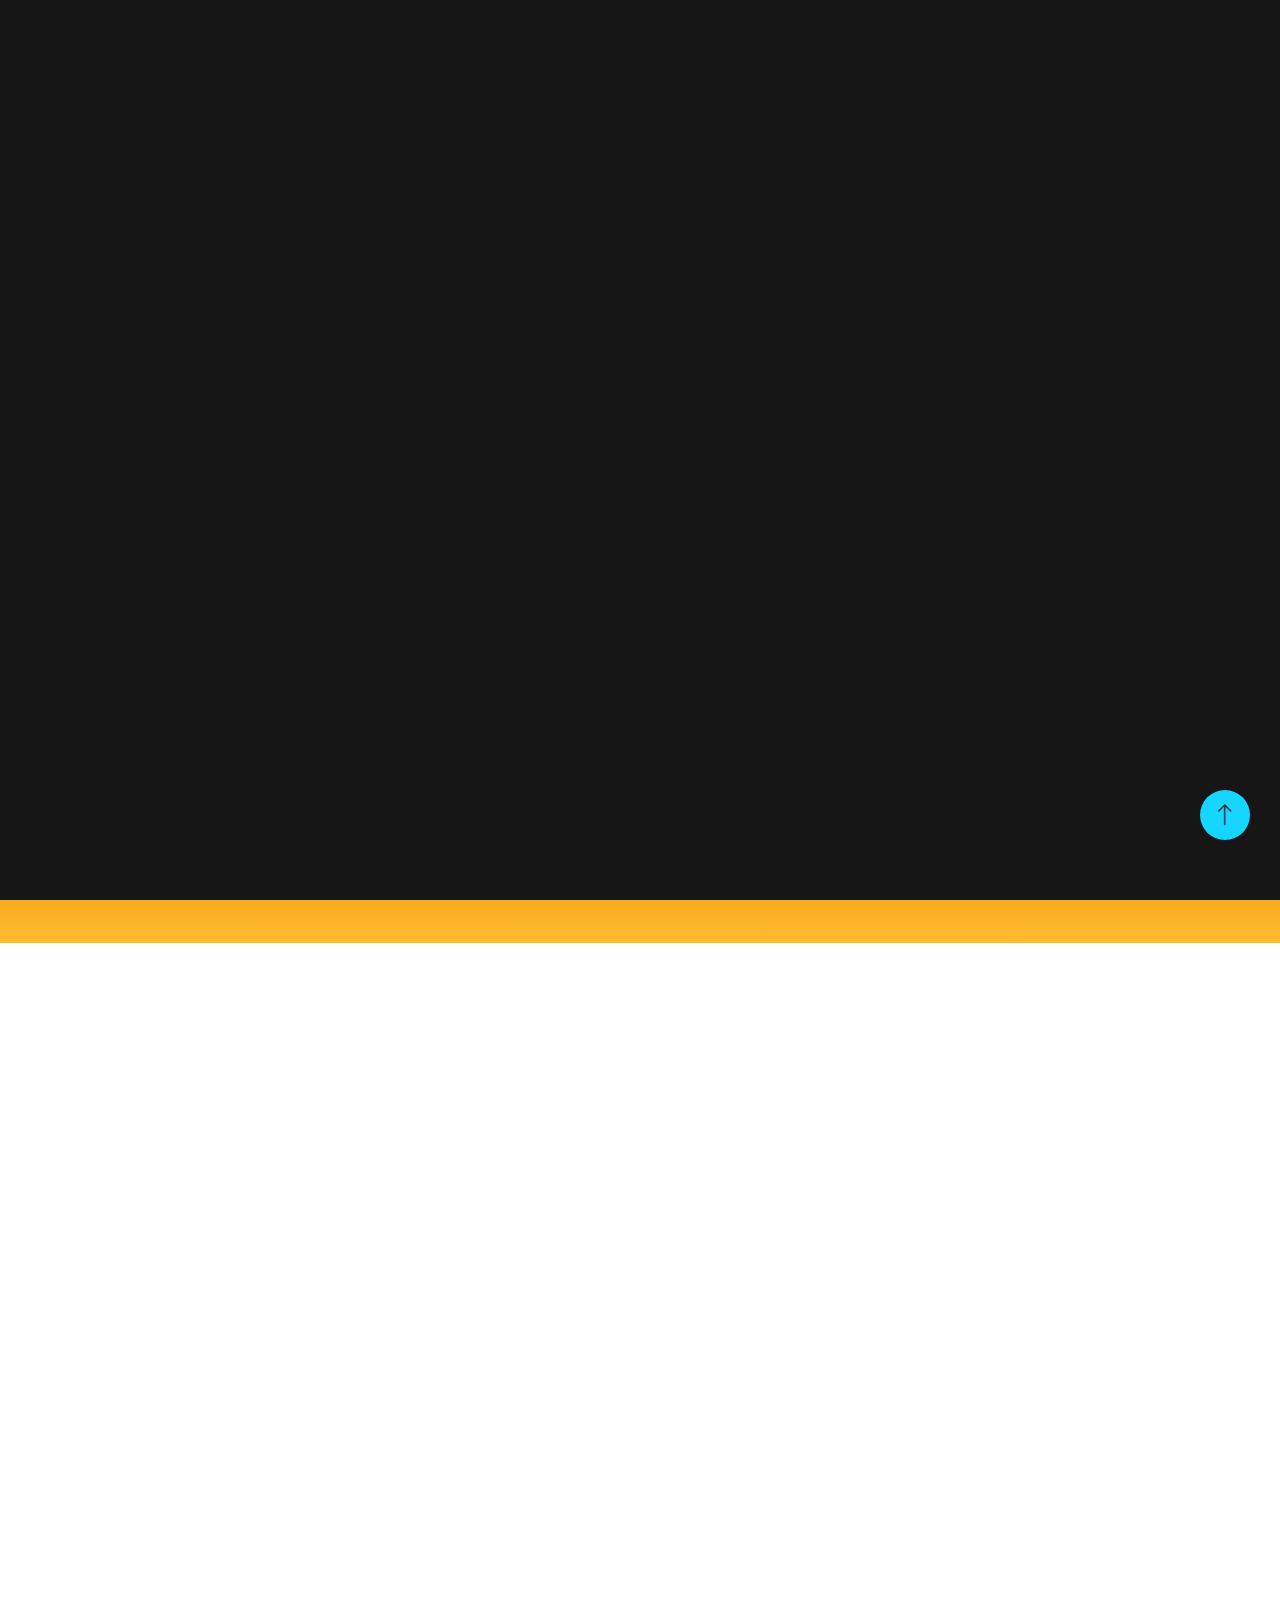
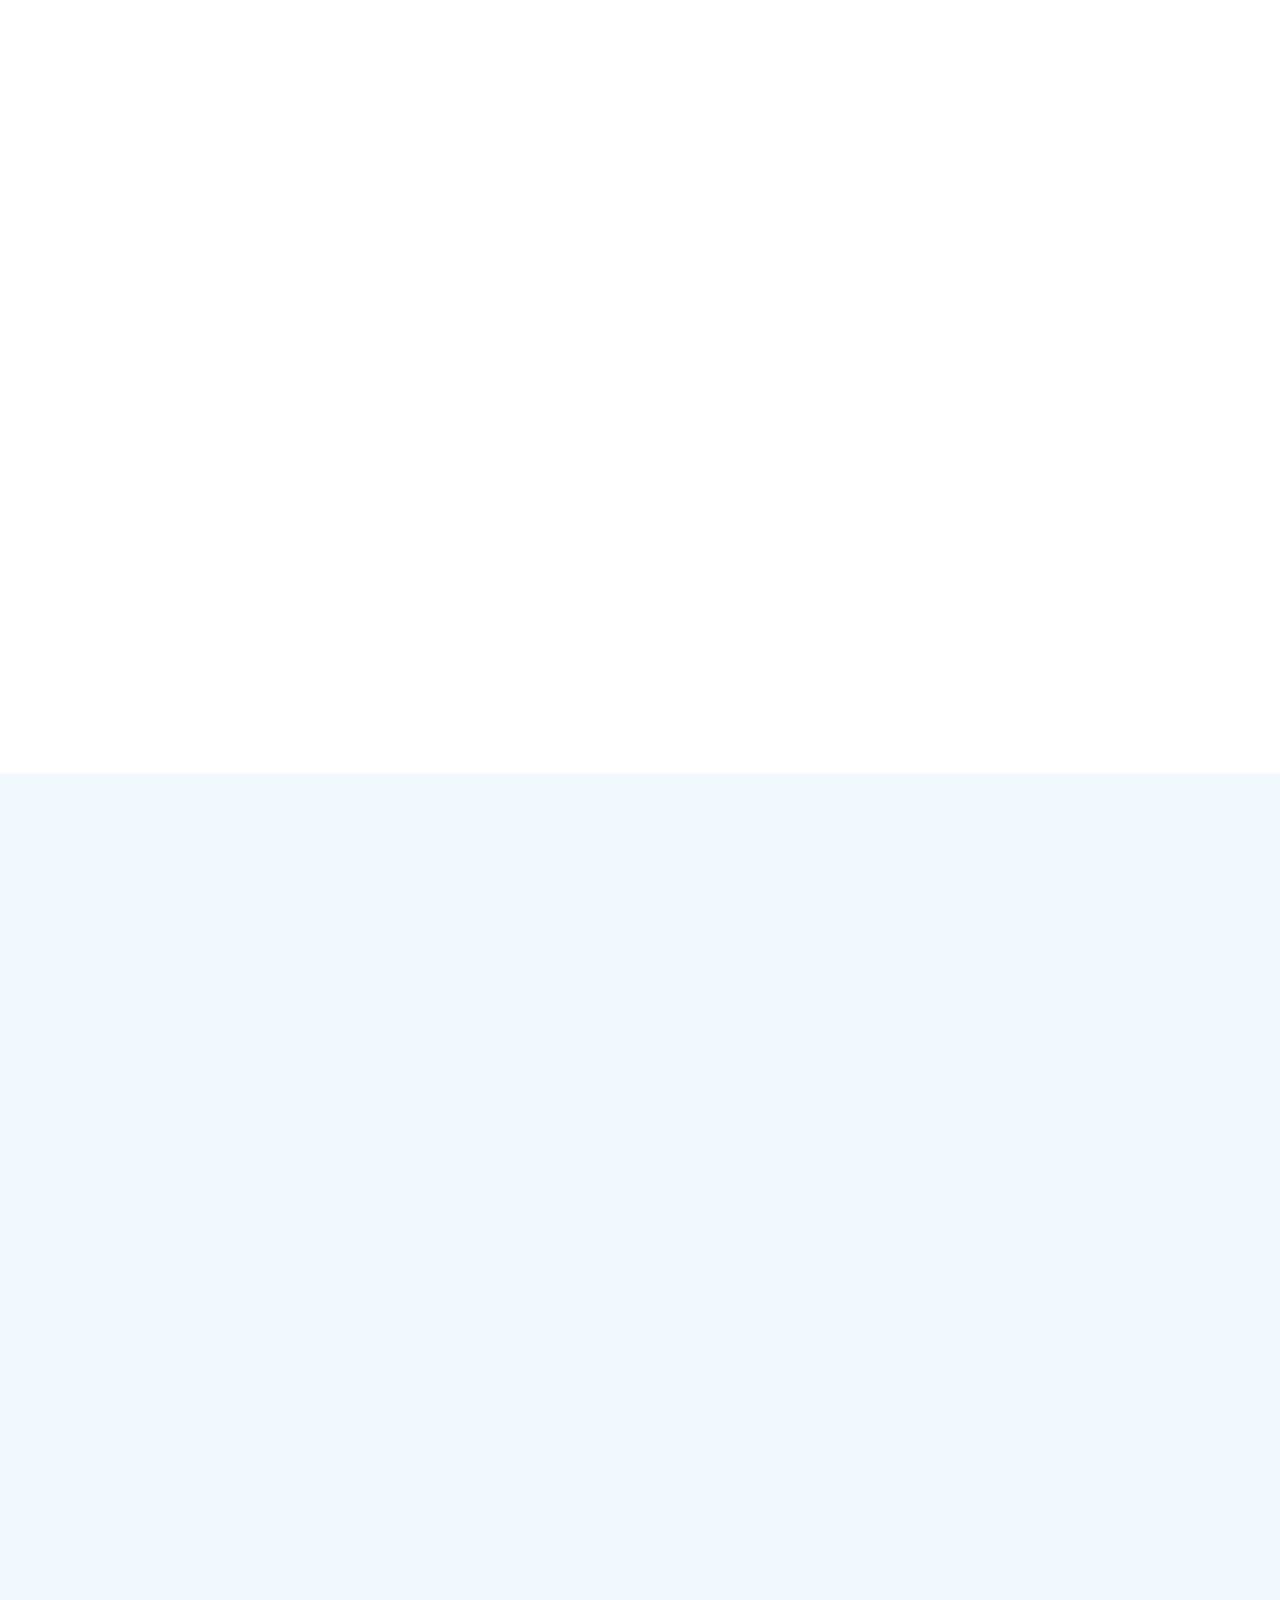
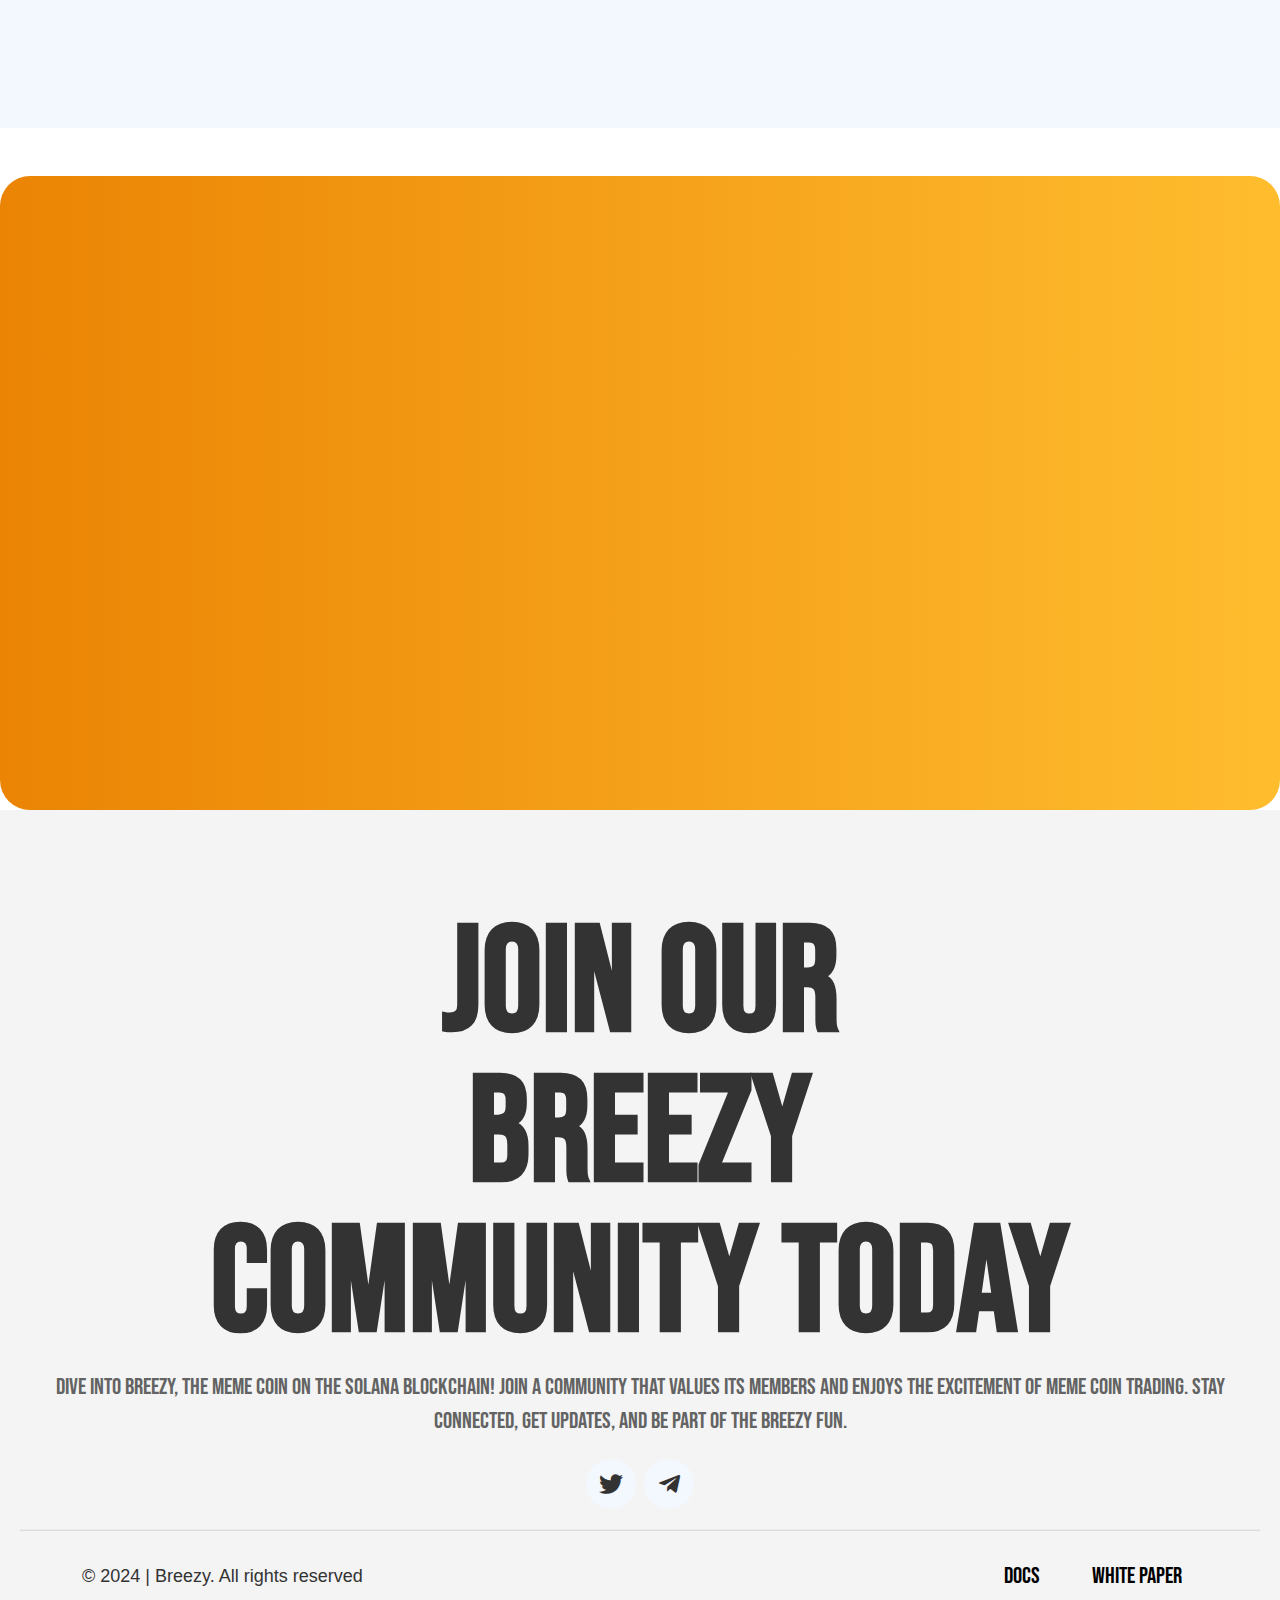
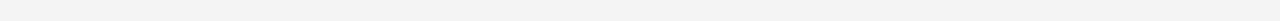
==== index.html @ 2e2096a0 "change meta tags" ====
<!DOCTYPE html>
<html lang="en">

<head>
    <meta charset="utf-8">
    <title>Breezy</title>
    <meta content="width=device-width, initial-scale=1.0" name="viewport">
    <meta content="" name="breezy meme token">
    <meta content="" name="Dive into the fun with Breezy, the meme coin on Solana, featuring
our sassy sloth mascot">

    <!-- Favicon -->
    <link rel="apple-touch-icon" sizes="180x180" href="fav/apple-touch-icon.png">
    <link rel="icon" type="image/png" sizes="32x32" href="fav/favicon-32x32.png">
    <link rel="icon" type="image/png" sizes="16x16" href="fav/favicon-16x16.png">
    <link rel="manifest" href="/site.webmanifest">
    <link rel="mask-icon" href="/safari-pinned-tab.svg" color="#5bbad5">
    <meta name="msapplication-TileColor" content="#da532c">
    <meta name="theme-color" content="#ffffff">

    <!-- Google Web Fonts -->
    <link rel="preconnect" href="https://fonts.googleapis.com">
    <link rel="preconnect" href="https://fonts.gstatic.com" crossorigin>
    <link href="https://fonts.googleapis.com/css2?family=Open+Sans:wght@400;500&family=Roboto:wght@500;700&display=swap"
        rel="stylesheet">

    <!-- Icon Font Stylesheet -->
    <link href="https://cdnjs.cloudflare.com/ajax/libs/font-awesome/5.10.0/css/all.min.css" rel="stylesheet">
    <link href="https://cdn.jsdelivr.net/npm/bootstrap-icons@1.4.1/font/bootstrap-icons.css" rel="stylesheet">
    <link href="https://fonts.googleapis.com/css2?family=Bebas+Neue&display=swap" rel="stylesheet">

    <!-- Libraries Stylesheet -->
    <link href="lib/animate/animate.min.css" rel="stylesheet">
    <link href="lib/owlcarousel/assets/owl.carousel.min.css" rel="stylesheet">

    <!-- Customized Bootstrap Stylesheet -->
    <link href="css/bootstrap.min.css" rel="stylesheet">

    <!-- Template Stylesheet -->
    <link href="css/style.css" rel="stylesheet">
    <link href="css/normalize.css" rel="stylesheet">
</head>

<body>

    <!-- Into animation -->
<div class="intro">
    <h1 class="logo-header">
        <span class="logo-line">Bree</span><span class="logo-line">zy</span>

</h1>
    


</div>


<script src="app.js"></script>

    <!-- Spinner Start -->
    <div id="spinner"
        class="show bg-white position-fixed translate-middle w-100 vh-100 top-50 start-50 d-flex align-items-center justify-content-center">
        <div class="spinner-grow text-primary" role="status"></div>
    </div>
    <!-- Spinner End -->


<!-- Navbar Start -->
<nav class="navbar navbar-expand-lg navbar-light p-0 px-4 px-lg-5">
    <a href="/" class="navbar-brand d-flex align-items-center">
        <img class="img-fluid" src="img/Breezymainlogo.png" alt="" style="width: 150px;">
    </a>
    <button type="button" class="navbar-toggler" data-bs-toggle="collapse" data-bs-target="#navbarCollapse">
        <span class="navbar-toggler-icon"></span>
    </button>
    <div class="collapse navbar-collapse" id="navbarCollapse">
        <div class="navbar-nav ms-auto py-4 py-lg-0">
            <a href="#breezy-story" class="nav-item nav-link">STORY</a>
            <a href="#breezy-roadmap" class="nav-item nav-link">ROADMAP</a>
            <a href="#breezy-tokenomics" class="nav-item nav-link">TOKENOMICS</a>
            <a href="#breezy-docs" class="nav-item nav-link">DOCS</a>
        </div>
    </div>
</nav>
<!-- Navbar End -->




    <!-- Header Start -->
    <div class="container-fluid hero-header bg-light py-5 mb-5">
        <div class="container py-5">
            <div class="row g-5 align-items-center">
                <div class="col-lg-6">
                    <h1 class="display-4 mb-3 animated slideInDown">Meet Breezy – The Coolest Meme Coin Around!</h1>
                    <p class="animated slideInDown">Dive into the fun with Breezy, the meme coin on Solana, featuring <br>our sassy sloth mascot</p>
                </div>
                <div class="col-lg-6 animated fadeIn">
                    <img class="img-fluid animated pulse infinite" style="animation-duration: 3s;" src="img/Breezycoin.png"
                        alt="">
                </div>
            </div>
        </div>
    </div>
    <!-- Header End -->

<!-- Loop Animation Start -->
<div class="loop-section py-3 my-3">
    <div class="loop-animation">
        <div class="loop-text-group">
            <div class="loop-text">BREEZY</div>
            <div class="loop-text">BREEZY</div>
            <div class="loop-text">BREEZY</div>
            <div class="loop-text">BREEZY</div>
            <div class="loop-text">BREEZY</div>
            <div class="loop-text">BREEZY</div>
            <div class="loop-text">BREEZY</div>
            <div class="loop-text">BREEZY</div>
            <div class="loop-text">BREEZY</div>
            <div class="loop-text">BREEZY</div>
        </div>
        <div class="loop-text-group">
            <div class="loop-text">BREEZY</div>
            <div class="loop-text">BREEZY</div>
            <div class="loop-text">BREEZY</div>
            <div class="loop-text">BREEZY</div>
            <div class="loop-text">BREEZY</div>
            <div class="loop-text">BREEZY</div>
            <div class="loop-text">BREEZY</div>
            <div class="loop-text">BREEZY</div>
            <div class="loop-text">BREEZY</div>
            <div class="loop-text">BREEZY</div>
        </div>
        <div class="loop-text-group">
            <div class="loop-text">BREEZY</div>
            <div class="loop-text">BREEZY</div>
            <div class="loop-text">BREEZY</div>
            <div class="loop-text">BREEZY</div>
            <div class="loop-text">BREEZY</div>
            <div class="loop-text">BREEZY</div>
            <div class="loop-text">BREEZY</div>
            <div class="loop-text">BREEZY</div>
            <div class="loop-text">BREEZY</div>
            <div class="loop-text">BREEZY</div>
        </div>
        <div class="loop-text-group">
            <div class="loop-text">BREEZY</div>
            <div class="loop-text">BREEZY</div>
            <div class="loop-text">BREEZY</div>
            <div class="loop-text">BREEZY</div>
            <div class="loop-text">BREEZY</div>
            <div class="loop-text">BREEZY</div>
            <div class="loop-text">BREEZY</div>
            <div class="loop-text">BREEZY</div>
            <div class="loop-text">BREEZY</div>
            <div class="loop-text">BREEZY</div>
        </div>
        <div class="loop-text-group">
            <div class="loop-text">BREEZY</div>
            <div class="loop-text">BREEZY</div>
            <div class="loop-text">BREEZY</div>
            <div class="loop-text">BREEZY</div>
            <div class="loop-text">BREEZY</div>
            <div class="loop-text">BREEZY</div>
            <div class="loop-text">BREEZY</div>
            <div class="loop-text">BREEZY</div>
            <div class="loop-text">BREEZY</div>
            <div class="loop-text">BREEZY</div>
        </div>
        <div class="loop-text-group">
            <div class="loop-text">BREEZY</div>
            <div class="loop-text">BREEZY</div>
            <div class="loop-text">BREEZY</div>
            <div class="loop-text">BREEZY</div>
            <div class="loop-text">BREEZY</div>
            <div class="loop-text">BREEZY</div>
            <div class="loop-text">BREEZY</div>
            <div class="loop-text">BREEZY</div>
            <div class="loop-text">BREEZY</div>
            <div class="loop-text">BREEZY</div>
        </div>
    </div>
</div>
<!-- Loop Animation End -->

<!-- Add the following CSS to style the animation -->
<style>
    @import url('https://fonts.googleapis.com/css2?family=Bebas+Neue&display=swap'); /* Import Bebas Neue font */

    .loop-section {
        width: 100%; /* Full viewport width */
        overflow: hidden;
        background: linear-gradient(180deg, #eb8404, #ffbd2e); /* Gradient background from top to bottom */
        padding: 0.5rem 0; /* Reduced padding for top and bottom spacing */
    }

    .loop-animation {
        display: flex;
        width: 300%; /* Width increased to fit all text groups */
        white-space: nowrap;
        animation: slide 30s linear infinite; /* Adjusted speed for smoother appearance */
    }

    .loop-text-group {
        display: flex;
        flex-shrink: 0; /* Prevent shrinking */
    }

    .loop-text {
        font-size: 4rem; /* Adjust font size */
        color: #333; /* Updated text color */
        margin: 0 1rem; /* Added margin for spacing between text elements */
        display: inline-block;
        font-family: 'Bebas Neue', sans-serif; /* Apply Bebas Neue font */
    }

    @keyframes slide {
        0% {
            transform: translateX(0);
        }
        100% {
            transform: translateX(-100%); /* Move to the end of the last text group */
        }
    }
</style>





<!-- Breezy Story -->
<div class="container-xxl py-5" id="breezy-story">
    <div class="container">
        <div class="row g-5 align-items-center">
            <div class="col-lg-12 text-center wow fadeInUp" data-wow-delay="0.1s">
                <h1 class="display-6">Breezy Story</h1>
                <p style="text-align: left; margin: 0 0 1.5rem 0;">
                    Welcome to Breezy! I’m a crypto trader who has spent years in the meme coin market. I’ve seen many founders scam their communities, which leads to distrust. The owner needs to be loyal to their community because it’s the community that drives the coin.
                </p>
                <p style="text-align: left; margin: 0 0 1.5rem 0;">
                    Breezy was born from this idea. I wanted to create a meme coin on the Solana blockchain that values and listens to its supporters. The sassy sloth mascot reflects a fun and relaxed approach.
                </p>
                <p style="text-align: left; margin: 0 0 1.5rem 0;">
                    Many meme coins face trust issues due to past scams, but I believe in their potential. They can bring people together and create real value. At Breezy, it's all about the community. The goal is to build a project where everyone feels valued and heard.
                </p>
                <p style="text-align: left; margin: 0 0 1.5rem 0;">
                    Support me, be loyal, and I promise to do my best for you. This isn’t just my project – it’s all of ours.
                </p>
                <img class="img-fluid my-4" src="img/Breezyimage.png" alt="" style="width: 60%; height: auto;">
            </div>
        </div>
    </div>
</div>
<!-- Breezy Story -->

<!-- Breezy RoadMap -->
<div class="container-xxl bg-light py-5 my-5" id="breezy-roadmap">
    <div class="container py-5">
        <div class="text-center mx-auto wow fadeInUp" data-wow-delay="0.1s" style="max-width: 500px;">
            <h1 class="display-6" style="font-size: 80px;">Breezy's Roadmap to Success</h1>
            <p class="newone">Our step-by-step plan to build a strong <br>community and launch Breezy</p>
        </div>
        <div class="row g-4">
            <div class="col-lg-3 col-md-6 wow fadeInUp" data-wow-delay="0.1s">
                <div class="service-item bg-white p-5">
                    <img class="img-fluid mb-4" src="img/rocket (1).png" alt="">
                    <h2 class="mb-3">Website Launch</h2>
                </div>
            </div>
            <div class="col-lg-3 col-md-6 wow fadeInUp" data-wow-delay="0.3s">
                <div class="service-item bg-white p-5">
                    <img class="img-fluid mb-4" src="img/partners.png" alt="">
                    <h2 class="mb-3">Build Strong Community</h2>
                </div>
            </div>
            <div class="col-lg-3 col-md-6 wow fadeInUp" data-wow-delay="0.5s">
                <div class="service-item bg-white p-5">
                    <img class="img-fluid mb-4" src="img/fund (1).png" alt="">
                    <h2 class="mb-3">Token Presale</h2>
                </div>
            </div>
            <div class="col-lg-3 col-md-6 wow fadeInUp" data-wow-delay="0.7s">
                <div class="service-item bg-white p-5">
                    <img class="img-fluid mb-4" src="img/analysis.png" alt="">
                    <h2 class="mb-3">Launch on DEX</h2>
                </div>
            </div>
        </div>
    </div>
</div>
<!-- Breezy RoadMap -->

<!-- Ideas -->
<div class="container-xxl py-5 about-start" id="breezy-ideas">
    <div class="container">
        <div class="row g-5 align-items-center">
            <div class="col-lg-6 wow fadeInUp" data-wow-delay="0.1s">
                <div class="h-100">
                    <h1 class="display-6">WE WANT YOUR IDEAS</h1>
                    <p>Our success comes from our amazing community. Building Breezy together makes it special. If you have any suggestions or ideas, please fill out the form below. We'd love to hear from you!</p>
                    <a class="btn btn-primary" href="#">Fill Out Form</a>
                </div>
            </div>
            <div class="col-lg-6 wow fadeInUp" data-wow-delay="0.5s">
                <img class="img-fluid" src="img/Breez.png" alt="">
            </div>
        </div>
    </div>
</div>
<!-- Ideas -->







<!-- Footer Section -->
    <footer class="comtainer">
        <div class="footer-content">
            <h2 class="footer-heading">JOIN OUR <BR>BREEZY <BR>COMMUNITY TODAY</h2>
            <p class="footer-paragraph">
    <span class="line1">Dive into Breezy, the meme coin on the Solana blockchain!</span>
    <span class="line2">Join a community that values its members and enjoys the excitement of meme coin trading.</span>
    <span class="line3">Stay connected, get updates, and be part of the Breezy fun.</span>
</p>

                        <div class="h-100 d-lg-inline-flex align-items-center d-none">
            <a class="btn-icon btn-square rounded-circle bg-light text-primary me-2" href=""><i
                    class="fab fa-twitter"></i></a>
           <a class="btn-icon btn-square rounded-circle bg-light text-primary me-0" href="https://t.me/yourchannel" target="_blank">
    <i class="fab fa-telegram-plane"></i></a>
        </div>
            </div>
            <hr class="divider">
            <div class="container footer-bottom">
                <div class="footer-left">
                    <p>&copy; 2024 | Breezy. All rights reserved</p>
                </div>
                <div class="footer-right">
                    <nav>
                        <a href="docs.html" class="nav-link">Docs</a>
                        <a href="whitepaper.html" class="nav-link">White Paper</a>
                    </nav>
                </div>
            </div>
        </div>
    </footer>


    <!-- Back to Top -->
    <a href="#" class="btn-icon btn-lg btn-primary btn-lg-square rounded-circle back-to-top"><i
            class="bi bi-arrow-up"></i></a>


    <!-- JavaScript Libraries -->
    <script src="https://code.jquery.com/jquery-3.4.1.min.js"></script>
    <script src="https://cdn.jsdelivr.net/npm/bootstrap@5.0.0/dist/js/bootstrap.bundle.min.js"></script>
    <script src="lib/wow/wow.min.js"></script>
    <script src="lib/easing/easing.min.js"></script>
    <script src="lib/waypoints/waypoints.min.js"></script>
    <script src="lib/owlcarousel/owl.carousel.min.js"></script>
    <script src="lib/counterup/counterup.min.js"></script>

    <!-- Template Javascript -->
    <script src="js/main.js"></script>
</body>

</html>
---- css/style.css ----
/********** Template CSS **********/
/********** Template CSS **********/
:root {
    --primary: #16D5FF;
    --secondary: #999999;
    --light: #F2F8FE;
    --dark: #111111;
    --heading-color: #333333; /* New variable for heading color */
}

text-primary{

    color:#636363;
}


header {

    position: relative;
    left: 0;
    top: 0;
    width: 100%;
    height: 80px;
}

header h4{

    position: absolute;
    left: 10%;
    border: 1rem;
    font-size: 1.6rem;
}


/* Splash screen */

  .intro {

    position: fixed;
    z-index: 1;
    left: 0;
    top: 0;
    width: 100%;
    height: 100vh;
    background-color: #161616;
    transition: 1s;
  }


  .logo-header{

    position: absolute;
    top: 40%;
    left: 50%;
    transform: translate(-50%, -50%);
    color: #ffffff;
  }

  .logo-line {

    position: relative;
    display: inline-block;
    bottom: -20px;
    opacity: 0;
    font-size: 100px;
  }

  .logo-line.active{

    bottom: 0;
    opacity: 1;
    transition: ease-in-out 0.5s;
  }

  .logo-line.fade{

    bottom: 150px;
    opacity: 0;
    transition: ease-in-out 0.5s;
  }

/*** Paragraphs ***/
p {
    font-family: 'Bebas Neue', sans-serif;
    font-size: 23px; /* Adjust this size as needed */
    color: #636363; /* This is the correct color */
}

/*** Headings ***/
h1,
h2,
h3,
h4,
h5,
h6,
.h1,
.h2,
.h3,
.h4,
.h5,
.h6 {
    font-family: 'Bebas Neue', sans-serif;
    font-weight: 800 !important;
    color: var(--heading-color); /* Apply color to all headings */
}

/*** Hero Header, Breezy Story, Service Starts, and About Start Headings ***/
.hero-header h1,
.breezy-story h1,
.service-starts h1,
.about-start h1 {
    font-size: 85px !important;
}

/*** Navbar ***/

/*.navbar {

    width: 1400px;
    margin: 0 auto;


}*/

.navbar {
    width: 100%; /* Use full width */
    max-width: 1400px; /* Optional: Limit the maximum width */
    margin: 0 auto;
    padding: 0 15px; /* Add padding for better spacing */
}


/* Make the navbar transparent */
.navbar {
    background-color: transparent !important; /* Ensure transparency */
    box-shadow: none; /* Remove any shadow if present */
}

/* Ensure sticky positioning */
.navbar.sticky-top {
    position: sticky;
    top: 0;
    z-index: 1000; /* Optional: to ensure the navbar stays on top of other elements */
}



.navbar .navbar-nav .nav-link {
    font-family: 'Bebas Neue', sans-serif;
    font-size: 23px;
    margin-right: 30px;
   
    color: var(--heading-color); /* Update navbar text color */
    font-weight: 500;
    outline: none;
}

.navbar .navbar-nav .nav-link:hover,
.navbar .navbar-nav .nav-link.active {
    color: var(--primary);
}

/*** Other Styles (Unchanged) ***/
.back-to-top {
    position: fixed;
    display: none;
    right: 30px;
    bottom: 60px;
    z-index: 99;
}

#spinner {
    opacity: 0;
    visibility: hidden;
    transition: opacity .5s ease-out, visibility 0s linear .5s;
    z-index: 99999;
}

#spinner.show {
    transition: opacity .5s ease-out, visibility 0s linear 0s;
    visibility: visible;
    opacity: 1;
}

.btn {
    font-weight: 500;
    transition: .5s;
}

.btn.btn-primary {
    color: #FFFFFF;
}

.btn-square {
    width: 38px;
    height: 38px;
}

.btn-sm-square {
    width: 32px;
    height: 32px;
}

.btn-lg-square {
    width: 48px;
    height: 48px;
}

.btn-square,
.btn-sm-square,
.btn-lg-square {
    padding: 0;
    display: flex;
    align-items: center;
    justify-content: center;
    font-weight: normal;
}

.navbar.sticky-top {
    top: -100px;
    transition: .5s;
}

.navbar .navbar-brand {
    height: 75px;
}

.navbar .dropdown-toggle::after {
    border: none;
    content: "\f107";
    font-family: "Font Awesome 5 Free";
    font-weight: 900;
    vertical-align: middle;
    margin-left: 8px;
}

@media (max-width: 991.98px) {
    .navbar .navbar-nav .nav-link  {
        margin-right: 0;
        padding: 10px 0;
    }

    .navbar .navbar-nav {
        border-top: 1px solid #EEEEEE;
    }
}

@media (min-width: 992px) {
    .navbar .nav-item .dropdown-menu {
        display: block;
        border: none;
        margin-top: 0;
        top: 150%;
        opacity: 0;
        visibility: hidden;
        transition: .5s;
    }

    .navbar .nav-item:hover .dropdown-menu {
        top: 100%;
        visibility: visible;
        transition: .5s;
        opacity: 1;
    }
}

.navbar .btn:hover {
    color: #FFFFFF !important;
    background: var(--primary) !important;
}

.hero-header h1 {
    font-size: 85px !important;
}

.hero-header .breadcrumb-item+.breadcrumb-item::before {
    color: var(--secondary);
}


/*** Hero Header, Breezy Story, Service Starts, and About Start Headings ***/
  .display-6 {
        font-size: 85px; /* Set font size for h1 */
        font-family: 'Bebas Neue', sans-serif; /* Optional: apply a specific font family if needed */
    }

.service-starts h1 {
    font-size: 85px !important;
}


 .service-item h2 {
            text-align: center;
        }


.service-item {
    position: relative;
    overflow: hidden;
}

.service-item::after {
    position: absolute;
    content: "";
    width: 0;
    height: 0;
    top: -80px;
    right: -80px;
    border: 80px solid;
    transform: rotate(45deg);
    opacity: 1;
    transition: .5s;
}

.service-item.bg-white::after {
    border-color: transparent transparent var(--light) transparent;
}

.service-item.bg-light::after {
    border-color: transparent transparent #FFFFFF transparent;
}

.service-item:hover::after {
    opacity: 0;
}


/* About Section Styles */
.about-start {
    background: linear-gradient(90deg, #eb8404, #ffbd2e);
    border-radius: 30px;
}

.container-xxl{
    padding: 60px;
}

.about-start h1.display-6 {
    font-size: 50px;
    font-weight: bold;
}

.about-start p {
    font-size: 25px;
    color: #333;
}

.about-start .btn-primary {
    background: linear-gradient(90deg, #167fb9, #0db3d9);
    border: none;
    border-radius: 35px;
    font-family: 'Bebas Neue', sans-serif;
    font-size: 20px;
    padding: 12px 25px;
}

#breezy-ideas {
    overflow: hidden;
}



.roadmap-carousel {
    position: relative;
}

.roadmap-carousel::before {
    position: absolute;
    content: "";
    height: 0;
    width: 100%;
    top: 20px;
    left: 0;
    border-top: 2px dashed var(--secondary);
}

.roadmap-carousel .roadmap-item .roadmap-point {
    position: absolute;
    width: 30px;
    height: 30px;
    top: 6px;
    left: 50%;
    margin-left: -15px;
    background: #FFFFFF;
    border: 2px solid var(--primary);
    transform: rotate(45deg);
    display: flex;
    align-items: center;
    justify-content: center;
}

.roadmap-carousel .roadmap-item .roadmap-point span {
    display: block;
    width: 18px;
    height: 18px;
    background: var(--primary);
}

.roadmap-carousel .roadmap-item {
    position: relative;
    padding-top: 150px;
    text-align: center;
}

.roadmap-carousel .roadmap-item::before {
    position: absolute;
    content: "";
    width: 0;
    height: 115px;
    top: 0;
    left: 50%;
    transform: translateX(-50%);
    border-right: 2px dashed var(--secondary);
}

.roadmap-carousel .roadmap-item::after {
    position: absolute;
    content: "";
    width: 14px;
    height: 14px;
    top: 111px;
    left: 50%;
    margin-left: -7px;
    transform: rotate(45deg);
    background: var(--primary);
}

.roadmap-carousel .owl-nav {
    margin-top: 40px;
    display: flex;
    justify-content: center;
}

.roadmap-carousel .owl-nav .owl-prev,
.roadmap-carousel .owl-nav .owl-next {
    margin: 0 12px;
    width: 50px;
    height: 50px;
    display: flex;
    align-items: center;
    justify-content: center;
    border-radius: 50px;
    font-size: 22px;
    color: var(--light);
    background: var(--primary);
    transition: .5s;
}

.roadmap-carousel .owl-nav .owl-prev:hover,
.roadmap-carousel .owl-nav .owl-next:hover {
    color: var(--primary);
    background: var(--dark);
}

.accordion .accordion-item {
    border: none;
    margin-bottom: 15px;
}

.accordion .accordion-button {
    background: var(--light);
    border-radius: 2px;
}

.accordion .accordion-button:not(.collapsed) {
    color: #FFFFFF;
    background: var(--primary);
    box-shadow: none;
}

.accordion .accordion-button:not(.collapsed)::after {
    background-image: url("data:image/svg+xml,%3csvg xmlns='http://www.w3.org/2000/svg' viewBox='0 0 16 16' fill='%23fff'%3e%3cpath fill-rule='evenodd' d='M1.646 4.646a.5.5 0 0 1 .708 0L8 10.293l5.646-5.647a.5.5 0 0 1 .708.708l-6 6a.5.5 0 0 1-.708 0l-6-6a.5.5 0 0 1 0-.708z'/%3e%3c/svg%3e");
}

.accordion .accordion-body {
    padding: 15px 0 0 0;
}

/* Ensure the buttons are square and adjust size */
.btn-icon {
    width: 50px; /* Adjust width as needed */
    height: 50px; /* Adjust height as needed */
    display: flex;
    align-items: center;
    justify-content: center;
}

/* Style the icons */
.btn-icon i {
    font-size: 24px; /* Adjust the icon size as needed */
    color: #333; /* Ensure the color matches your design */
}

/* Specific button styling if needed */
.btn-square {
    border-radius: 50%;
    background-color: #f8f9fa; /* Light background color */
    border: none; /* Remove default border */
}

.bg-light {
    background-color: #f8f9fa; /* Light background color */
}

.text-primary {
    color: #333; /* Primary color */
}

/* Adjust spacing between buttons */
.me-2 {
    margin-right: 0.5rem; /* Right margin for spacing */
}

.me-0 {
    margin-right: 0; /* No right margin */
}



footer {
     width: 1400px;
    margin: 0 auto;
    background-color: #f4f4f4;
    padding: 20px;
}

.footer-content {

    margin-top: 80px;
    text-align: center;

}

.footer-heading {
    font-family: 'Bebas Neue', sans-serif;
    font-size: 150px;
    line-height: 150px; /* Ensure the text is vertically centered */
    margin: 0 0 10px 0;
}

/* Media queries for responsiveness */

/* For screens smaller than 1200px */
@media (max-width: 1199px) {
    .footer-heading {
        font-size: 120px;
        line-height: 120px;
    }
}

/* For screens smaller than 992px */
@media (max-width: 991px) {
    .footer-heading {
        font-size: 100px;
        line-height: 100px;
    }
}

/* For screens smaller than 768px */
@media (max-width: 767px) {
    .footer-heading {
        font-size: 80px;
        line-height: 80px;
    }
}

/* For screens smaller than 576px */
@media (max-width: 575px) {
    .footer-heading {
        font-size: 60px;
        line-height: 60px;
    }
}

/* For screens smaller than 400px */
@media (max-width: 400px) {
    .footer-heading {
        font-size: 40px;
        line-height: 40px;
    }
}


.footer-paragraph {
    font-family: 'Bebas Neue', sans-serif;
    font-size: 23px;
    margin: 0 0 20px 0;
}

/* Media queries for responsiveness */

/* For screens smaller than 1200px */
@media (max-width: 1199px) {
    .footer-heading {
        font-size: 120px;
        line-height: 120px;
    }
    .footer-paragraph {
        font-size: 20px;
    }
}

/* For screens smaller than 992px */
@media (max-width: 991px) {
    .footer-heading {
        font-size: 100px;
        line-height: 100px;
    }
    .footer-paragraph {
        font-size: 18px;
    }
}

/* For screens smaller than 768px */
@media (max-width: 767px) {
    .footer-heading {
        font-size: 80px;
        line-height: 80px;
    }
    .footer-paragraph {
        font-size: 16px;
    }
}

/* For screens smaller than 576px */
@media (max-width: 575px) {
    .footer-heading {
        font-size: 60px;
        line-height: 60px;
    }
    .footer-paragraph {
        font-size: 14px;
    }
}

/* For screens smaller than 400px */
@media (max-width: 400px) {
    .footer-heading {
        font-size: 40px;
        line-height: 40px;
    }
    .footer-paragraph {
        font-size: 12px;
    }
}


.social-icons {
    margin: 20px 0;
}

.social-icon {
    text-decoration: none;
    color: #333;
    margin: 0 10px;
    font-family: 'Bebas Neue', sans-serif;
    font-size: 23px;
}

.divider {
    border: 0;
    border-top: 1px solid #ccc;
    margin: 20px 0;
}

.footer-bottom {
    display: flex;
    justify-content: space-between;
    align-items: center;
    flex-wrap: wrap;
}

.footer-left p {
    margin: 0;
    font-family: 'Lato', sans-serif;
    font-size: 18px;
    font-weight: 400;
    color: #333;
}

.footer-right nav {
    display: flex;
    gap: 20px; /* Adjust spacing between links */

}

.nav-link {
    text-decoration: none;
    color: #007bff; /* Link color */
    font-family: 'Bebas Neue', sans-serif;
    font-size: 23px;
    transition: color 0.3s ease; /* Smooth color transition on hover */
}

.nav-link:hover {
    color: #0056b3; /* Darker color on hover */
}

@media only screen and (max-width: 600px) {
  footer {
     width: auto; 
    
}
}

@media only screen and (min-width: 768px) {
  footer {
     width: auto; 
    
}
}

.nav-link {
    color: black !important;
}
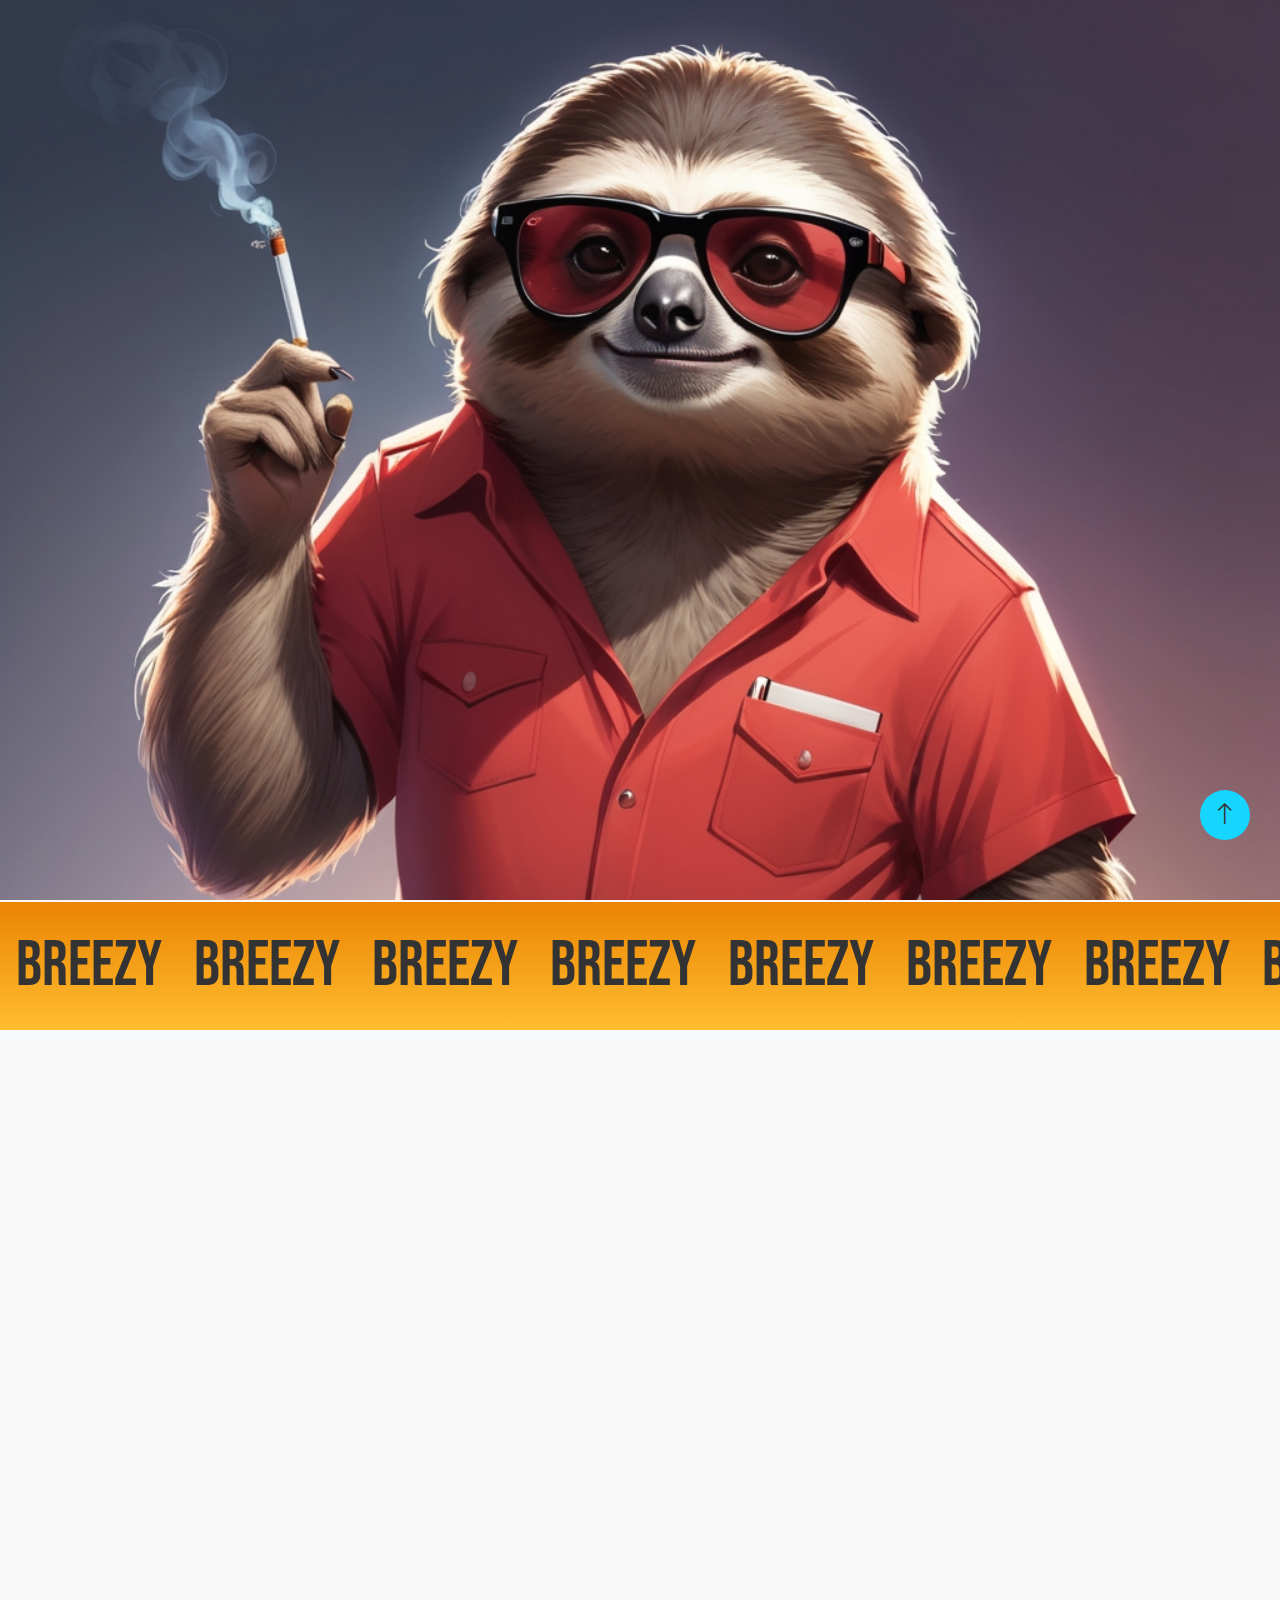
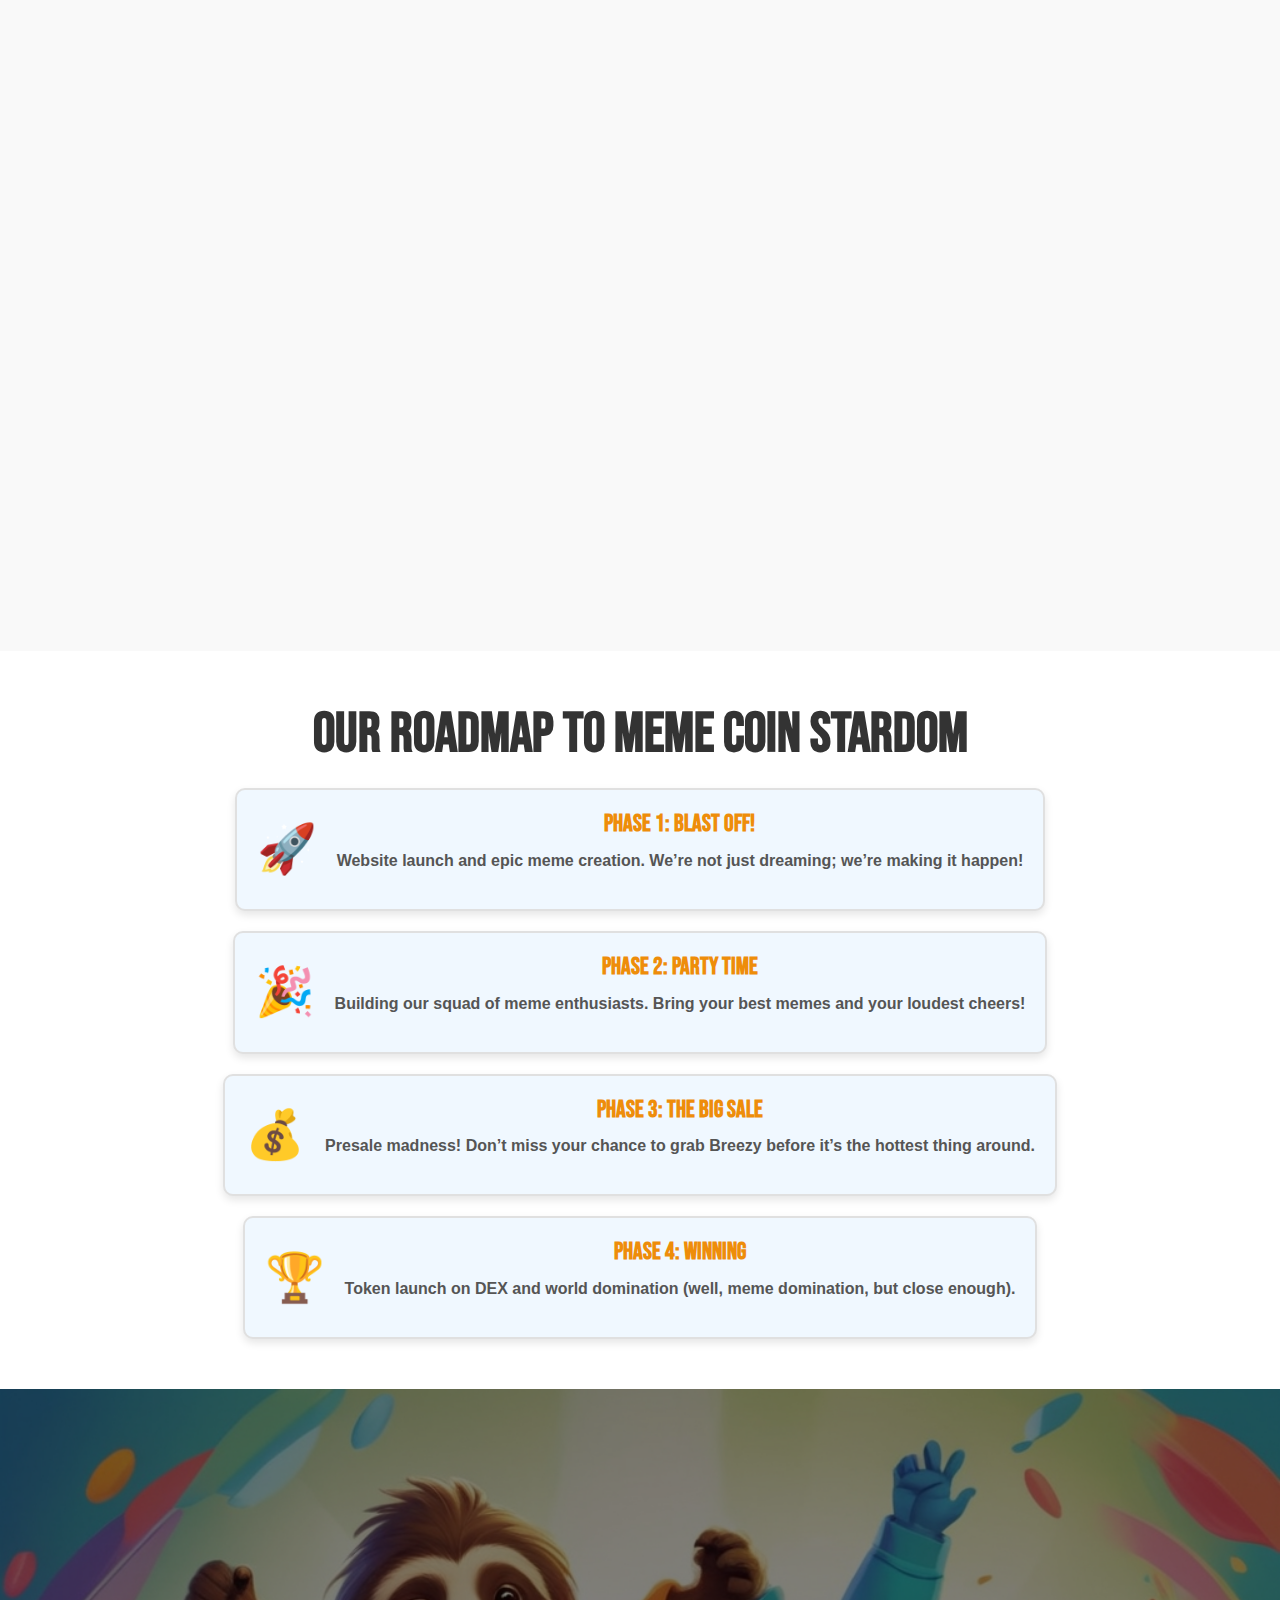
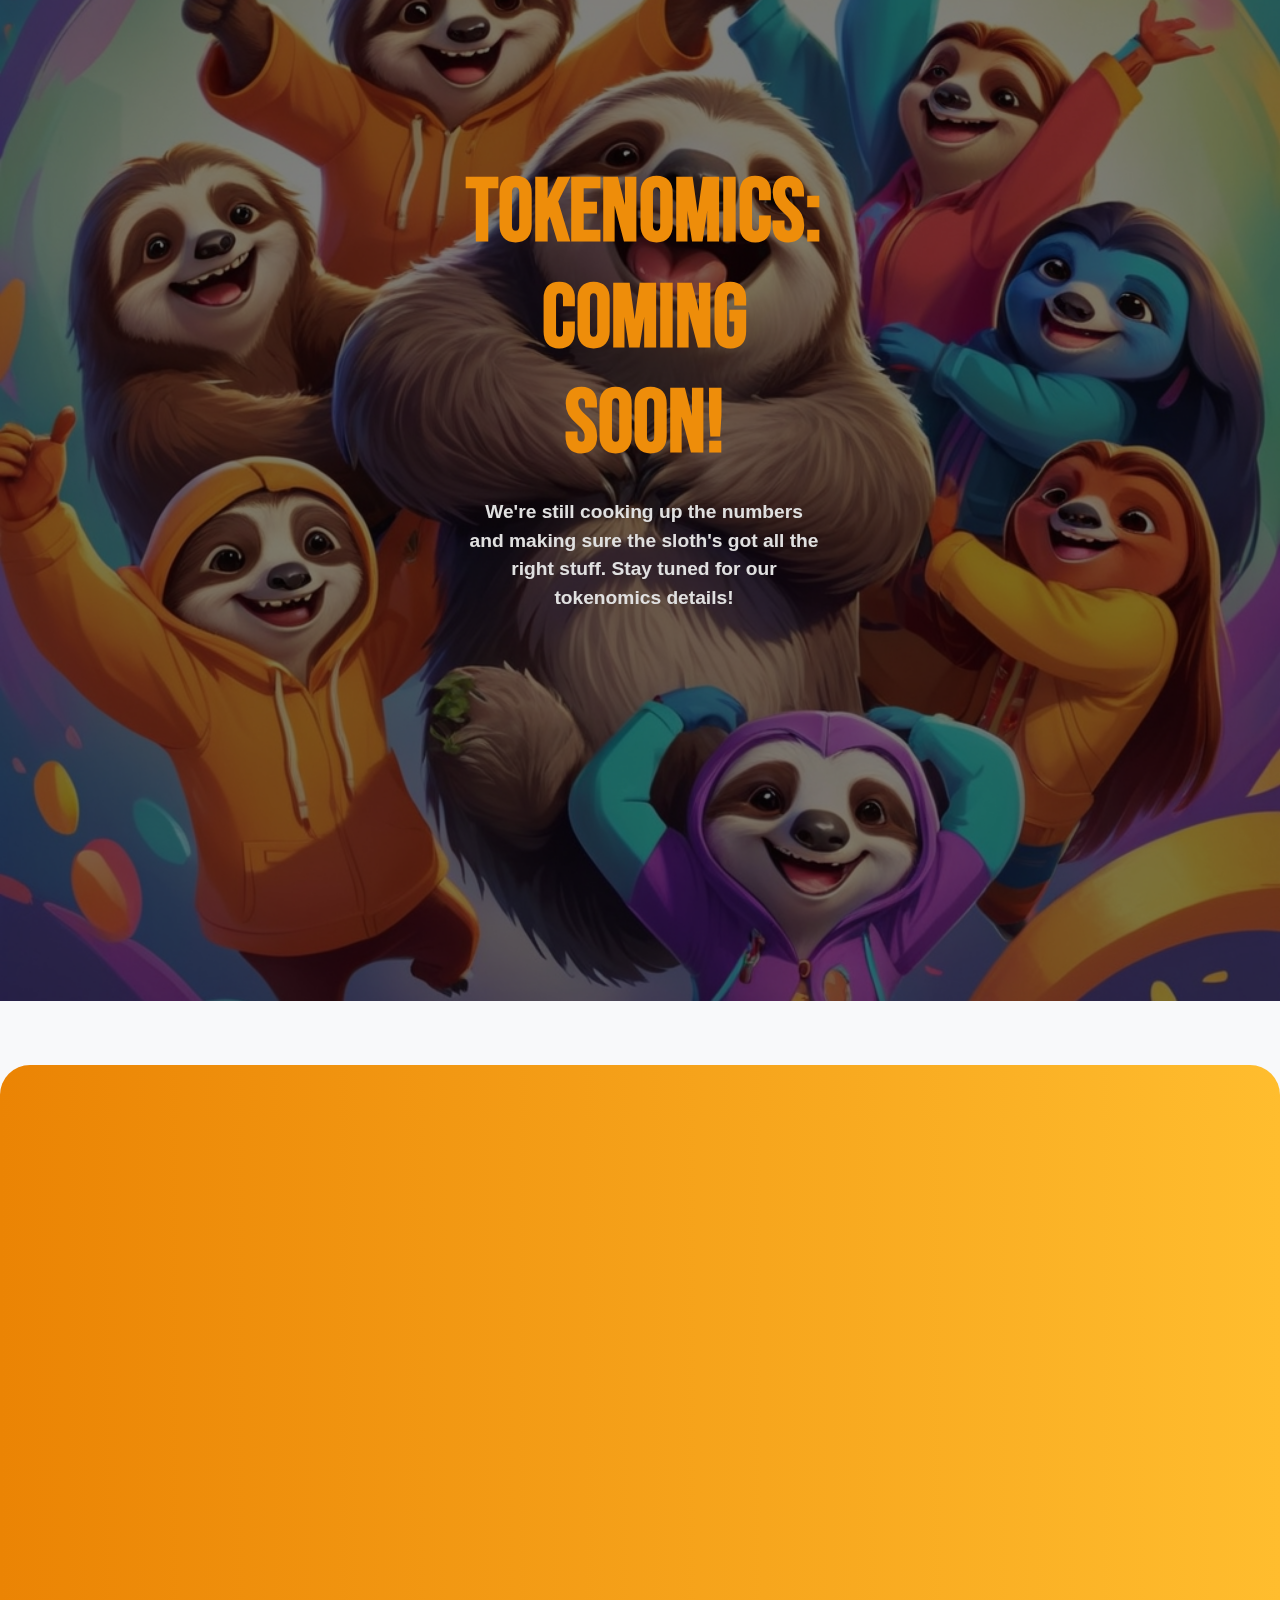
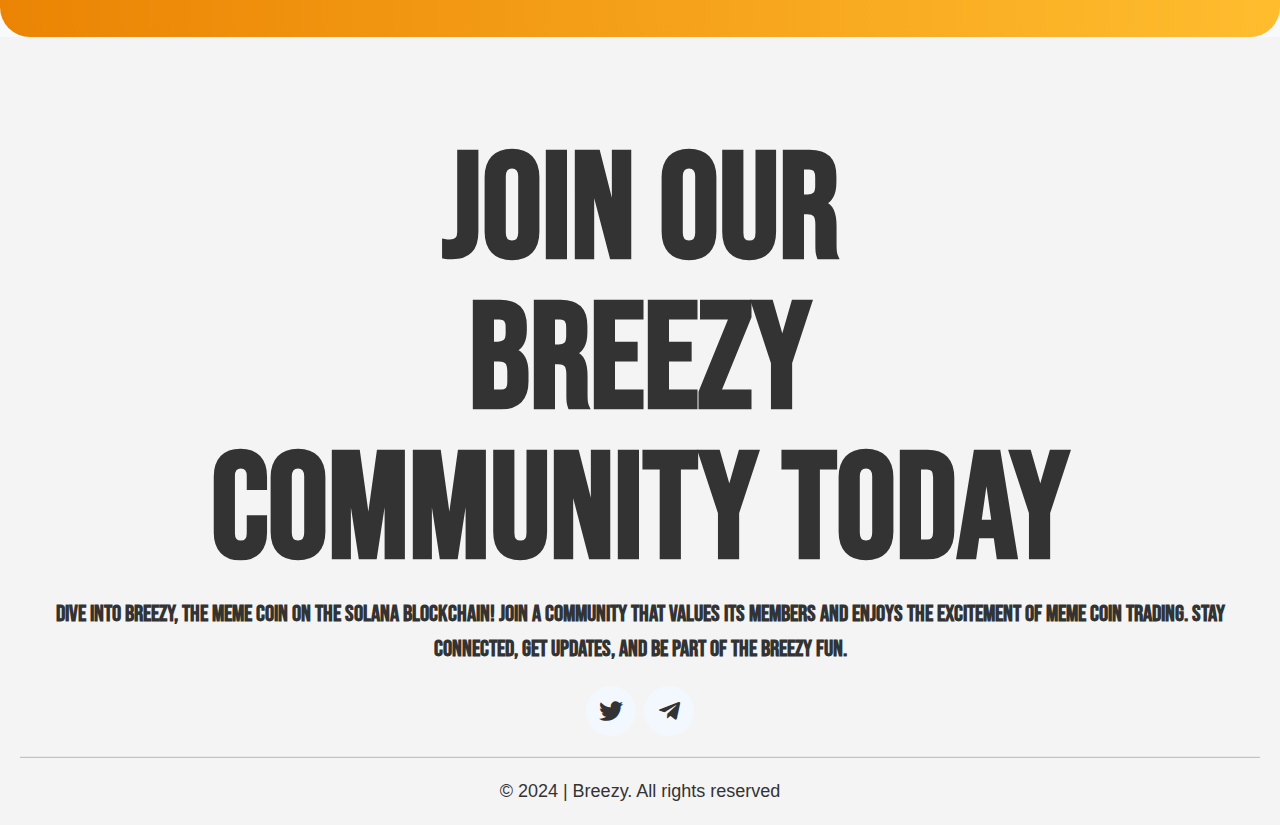
==== commit 43cc283d: "Final updates" ====
--- a/index.html
+++ b/index.html
@@ -5,7 +5,7 @@
     <meta charset="utf-8">
     <title>Breezy</title>
     <meta content="width=device-width, initial-scale=1.0" name="viewport">
-    <meta content="" name="breezy meme token">
+    <meta content="" name="breezy meme coin">
     <meta content="" name="Dive into the fun with Breezy, the meme coin on Solana, featuring
 our sassy sloth mascot">
 
@@ -39,6 +39,7 @@
     <!-- Template Stylesheet -->
     <link href="css/style.css" rel="stylesheet">
     <link href="css/normalize.css" rel="stylesheet">
+
 </head>
 
 <body>
@@ -50,7 +51,6 @@
 
 </h1>
     
-
 
 </div>
 
@@ -76,9 +76,8 @@
     <div class="collapse navbar-collapse" id="navbarCollapse">
         <div class="navbar-nav ms-auto py-4 py-lg-0">
             <a href="#breezy-story" class="nav-item nav-link">STORY</a>
-            <a href="#breezy-roadmap" class="nav-item nav-link">ROADMAP</a>
+            <a href="#roadmap" class="nav-item nav-link">ROADMAP</a>
             <a href="#breezy-tokenomics" class="nav-item nav-link">TOKENOMICS</a>
-            <a href="#breezy-docs" class="nav-item nav-link">DOCS</a>
         </div>
     </div>
 </nav>
@@ -226,11 +225,9 @@
 
 
 
-
-
 <!-- Breezy Story -->
-<div class="container-xxl py-5" id="breezy-story">
-    <div class="container">
+<div class="container-xxl py-5" id="breezy-story" >
+    <div class="container" >
         <div class="row g-5 align-items-center">
             <div class="col-lg-12 text-center wow fadeInUp" data-wow-delay="0.1s">
                 <h1 class="display-6">Breezy Story</h1>
@@ -253,42 +250,55 @@
 </div>
 <!-- Breezy Story -->
 
-<!-- Breezy RoadMap -->
-<div class="container-xxl bg-light py-5 my-5" id="breezy-roadmap">
-    <div class="container py-5">
-        <div class="text-center mx-auto wow fadeInUp" data-wow-delay="0.1s" style="max-width: 500px;">
-            <h1 class="display-6" style="font-size: 80px;">Breezy's Roadmap to Success</h1>
-            <p class="newone">Our step-by-step plan to build a strong <br>community and launch Breezy</p>
-        </div>
-        <div class="row g-4">
-            <div class="col-lg-3 col-md-6 wow fadeInUp" data-wow-delay="0.1s">
-                <div class="service-item bg-white p-5">
-                    <img class="img-fluid mb-4" src="img/rocket (1).png" alt="">
-                    <h2 class="mb-3">Website Launch</h2>
-                </div>
-            </div>
-            <div class="col-lg-3 col-md-6 wow fadeInUp" data-wow-delay="0.3s">
-                <div class="service-item bg-white p-5">
-                    <img class="img-fluid mb-4" src="img/partners.png" alt="">
-                    <h2 class="mb-3">Build Strong Community</h2>
-                </div>
-            </div>
-            <div class="col-lg-3 col-md-6 wow fadeInUp" data-wow-delay="0.5s">
-                <div class="service-item bg-white p-5">
-                    <img class="img-fluid mb-4" src="img/fund (1).png" alt="">
-                    <h2 class="mb-3">Token Presale</h2>
-                </div>
-            </div>
-            <div class="col-lg-3 col-md-6 wow fadeInUp" data-wow-delay="0.7s">
-                <div class="service-item bg-white p-5">
-                    <img class="img-fluid mb-4" src="img/analysis.png" alt="">
-                    <h2 class="mb-3">Launch on DEX</h2>
-                </div>
-            </div>
-        </div>
-    </div>
-</div>
-<!-- Breezy RoadMap -->
+
+   <section id="roadmap">
+        <div class="container">
+            <h2>Our Roadmap to Meme Coin Stardom</h2>
+            <div class="roadmap-timeline">
+                <div class="roadmap-item">
+                    <div class="roadmap-icon">🚀</div>
+                    <div class="roadmap-content">
+                        <h3>Phase 1: Blast Off!</h3>
+                        <p>Website launch and epic meme creation. We’re not just dreaming; we’re making it happen!</p>
+                    </div>
+                </div>
+                <div class="roadmap-item">
+                    <div class="roadmap-icon">🎉</div>
+                    <div class="roadmap-content">
+                        <h3>Phase 2: Party Time</h3>
+                        <p>Building our squad of meme enthusiasts. Bring your best memes and your loudest cheers!</p>
+                    </div>
+                </div>
+                <div class="roadmap-item">
+                    <div class="roadmap-icon">💰</div>
+                    <div class="roadmap-content">
+                        <h3>Phase 3: The Big Sale</h3>
+                        <p>Presale madness! Don’t miss your chance to grab Breezy before it’s the hottest thing around.</p>
+                    </div>
+                </div>
+                <div class="roadmap-item">
+                    <div class="roadmap-icon">🏆</div>
+                    <div class="roadmap-content">
+                        <h3>Phase 4: Winning</h3>
+                        <p>Token launch on DEX and world domination (well, meme domination, but close enough).</p>
+                    </div>
+                </div>
+            </div>
+        </div>
+    </section>
+
+    <!-- Tokonomics -->
+         <section id="breezy-tokenomics">
+        <div class="container-tok">
+            <div class="content">
+                <h2>Tokenomics: Coming Soon!</h2>
+                <p>We're still cooking up the numbers and making sure the sloth's got all the right stuff. Stay tuned for our tokenomics details!</p>
+            </div>
+        </div>
+    </section>
+    <!-- Tokonomics -->
+
+
 
 <!-- Ideas -->
 <div class="container-xxl py-5 about-start" id="breezy-ideas">
@@ -298,7 +308,7 @@
                 <div class="h-100">
                     <h1 class="display-6">WE WANT YOUR IDEAS</h1>
                     <p>Our success comes from our amazing community. Building Breezy together makes it special. If you have any suggestions or ideas, please fill out the form below. We'd love to hear from you!</p>
-                    <a class="btn btn-primary" href="#">Fill Out Form</a>
+                    <!-- <a class="btn btn-primary" href="#">Fill Out Form</a> -->
                 </div>
             </div>
             <div class="col-lg-6 wow fadeInUp" data-wow-delay="0.5s">
@@ -308,10 +318,6 @@
     </div>
 </div>
 <!-- Ideas -->
-
-
-
-
 
 
 
@@ -337,12 +343,12 @@
                 <div class="footer-left">
                     <p>&copy; 2024 | Breezy. All rights reserved</p>
                 </div>
-                <div class="footer-right">
+                <!-- <div class="footer-right">
                     <nav>
                         <a href="docs.html" class="nav-link">Docs</a>
                         <a href="whitepaper.html" class="nav-link">White Paper</a>
                     </nav>
-                </div>
+                </div> -->
             </div>
         </div>
     </footer>
--- a/css/style.css
+++ b/css/style.css
@@ -32,6 +32,8 @@
 }
 
 
+
+
 /* Splash screen */
 
   .intro {
@@ -42,7 +44,8 @@
     top: 0;
     width: 100%;
     height: 100vh;
-    background-color: #161616;
+    background: url("../img/breezypablo.jpg") no-repeat;
+    background-size: cover;
     transition: 1s;
   }
 
@@ -81,9 +84,10 @@
 
 /*** Paragraphs ***/
 p {
-    font-family: 'Bebas Neue', sans-serif;
-    font-size: 23px; /* Adjust this size as needed */
-    color: #636363; /* This is the correct color */
+    font-family: 'antic', sans-serif;
+    font-size: 20px; /* Adjust this size as needed */
+    color: #333333; /* This is the correct color */
+    font-weight: 800;
 }
 
 /*** Headings ***/
@@ -665,7 +669,7 @@
 
 .footer-bottom {
     display: flex;
-    justify-content: space-between;
+    justify-content: center;
     align-items: center;
     flex-wrap: wrap;
 }
@@ -714,3 +718,304 @@
     color: black !important;
 }
 
+
+
+/* Chatgpt css */
+body {
+    font-family: Arial, sans-serif;
+    background-color: #f8f9fa;
+    color: #333;
+}
+
+#roadmap {
+    background-color: #ffffff;
+    padding: 50px 0;
+    text-align: center;
+}
+
+.container {
+    width: 80%;
+    margin: 0 auto;
+}
+
+#roadmap h2 {
+    font-size: 3.5em;
+    margin-bottom: 20px;
+    color: #333;
+}
+
+.roadmap-timeline {
+    display: flex;
+    flex-direction: column;
+    align-items: center;
+    gap: 20px;
+}
+
+.roadmap-item {
+    display: flex;
+    align-items: center;
+    background: #f0f8ff;
+    border: 2px solid #e0e0e0;
+    border-radius: 10px;
+    padding: 20px;
+    box-shadow: 0 4px 8px rgba(0, 0, 0, 0.1);
+    transition: transform 0.3s ease;
+}
+
+.roadmap-item:hover {
+    transform: scale(1.05);
+}
+
+.roadmap-icon {
+    font-size: 3em;
+    margin-right: 20px;
+}
+
+.roadmap-content h3 {
+    font-size: 1.5em;
+    margin-bottom: 10px;
+    color: #ee8d0a;
+}
+
+.roadmap-content p {
+    font-size: 1em;
+    color: #555;
+}
+
+@keyframes slideIn {
+    from {
+        opacity: 0;
+        transform: translateY(20px);
+    }
+    to {
+        opacity: 1;
+        transform: translateY(0);
+    }
+}
+
+.roadmap-item {
+    animation: slideIn 1s ease-out;
+}
+
+
+#breezy-tokenomics {
+    position: relative;
+    background: url('../img/breezycom.jpg') no-repeat center top;
+    background-size: cover;
+    padding: 34px 0;
+    text-align: center;
+    color: #fff;
+    margin-bottom: 5%;
+}
+
+#breezy-tokenomics::before {
+    content: "";
+    position: absolute;
+    top: 0;
+    left: 0;
+    width: 100%;
+    height: 100%;
+    background: rgba(0, 0, 0, 0.5); /* Dark overlay with 50% opacity */
+    z-index: 1;
+}
+
+.container-tok {
+    position: relative;
+    z-index: 2; /* Make sure the content is above the overlay */
+    width: 80%;
+    margin: 0 auto;
+}
+
+.container {
+    width: 80%;
+    margin: 0 auto;
+}
+
+.content {
+    padding: 338px;
+    display: inline-block;
+    text-align: center;
+}
+
+
+.content h2 {
+    font-size: 5.5em;
+    margin-bottom: 20px;
+    color: #ee8d0a; /* Bright yellow to stand out */
+}
+
+.container-tok p {
+    font-size: 1.2em;
+    color: #e0e0e0;
+}
+
+@keyframes bounce {
+    0%, 20%, 50%, 80%, 100% {
+        transform: translateY(0);
+    }
+    40% {
+        transform: translateY(-30px);
+    }
+    60% {
+        transform: translateY(-15px);
+    }
+}
+
+.content {
+    animation: bounce 2s infinite;
+}
+
+/* Responsive styling */
+@media (max-width: 768px) {
+    h2 {
+        font-size: 1.5rem;
+    }
+
+    p {
+        font-size: 0.9rem;
+    }
+
+    .content {
+        padding: 15px;
+    }
+}
+
+@media (max-width: 480px) {
+    h2 {
+        font-size: 1.25rem;
+    }
+
+    p {
+        font-size: 0.8rem;
+    }
+
+    .content {
+        padding: 10px;
+    }
+}
+
+
+/* General Styling */
+#breezy-ideas {
+    padding: 50px 0;
+    background-color: #f9f9f9;
+}
+
+#breezy-ideas .h-100 {
+    height: 100%;
+}
+
+#breezy-ideas h1 {
+    font-size: 2.5rem;
+    margin-bottom: 20px;
+    font-family: 'Bebas Neue', sans-serif;
+}
+
+#breezy-ideas p {
+    font-size: 1rem;
+    color: #333;
+    line-height: 1.5;
+}
+
+#breezy-ideas .btn-primary {
+    background-color: #007bff;
+    border-color: #007bff;
+}
+
+#breezy-ideas .btn-primary:hover {
+    background-color: #0056b3;
+    border-color: #004085;
+}
+
+/* Responsive Styling */
+@media (max-width: 768px) {
+    #breezy-ideas h1 {
+        font-size: 2rem;
+    }
+
+    #breezy-ideas p {
+        font-size: 0.9rem;
+    }
+
+    #breezy-ideas .h-100 {
+        text-align: center;
+    }
+
+    #breezy-ideas img {
+        width: 100%;
+        max-width: 300px;
+        margin: 0 auto;
+    }
+}
+
+@media (max-width: 480px) {
+    #breezy-ideas h1 {
+        font-size: 1.75rem;
+    }
+
+    #breezy-ideas p {
+        font-size: 0.8rem;
+    }
+
+    #breezy-ideas img {
+        width: 100%;
+        max-width: 250px;
+        margin: 0 auto;
+    }
+}
+
+
+
+/* General Styling */
+#breezy-story {
+    padding: 50px 0;
+    background-color: #f9f9f9;
+}
+
+#breezy-story h1 {
+    font-size: 2.5rem;
+    margin-bottom: 20px;
+    font-family: 'Bebas Neue', sans-serif;
+}
+
+.story-text {
+    text-align: left;
+    margin: 0 0 1.5rem 0;
+    font-size: 1rem;
+    color: #333;
+    line-height: 1.5;
+}
+
+.breezy-image {
+    width: 60%;
+    height: auto;
+}
+
+/* Responsive Styling */
+@media (max-width: 768px) {
+    #breezy-story h1 {
+        font-size: 2rem;
+    }
+
+    .story-text {
+        font-size: 0.9rem;
+    }
+
+    .breezy-image {
+        width: 80%;
+    }
+}
+
+@media (max-width: 480px) {
+    #breezy-story h1 {
+        font-size: 1.75rem;
+    }
+
+    .story-text {
+        font-size: 0.8rem;
+    }
+
+    .breezy-image {
+        width: 100%;
+    }
+}
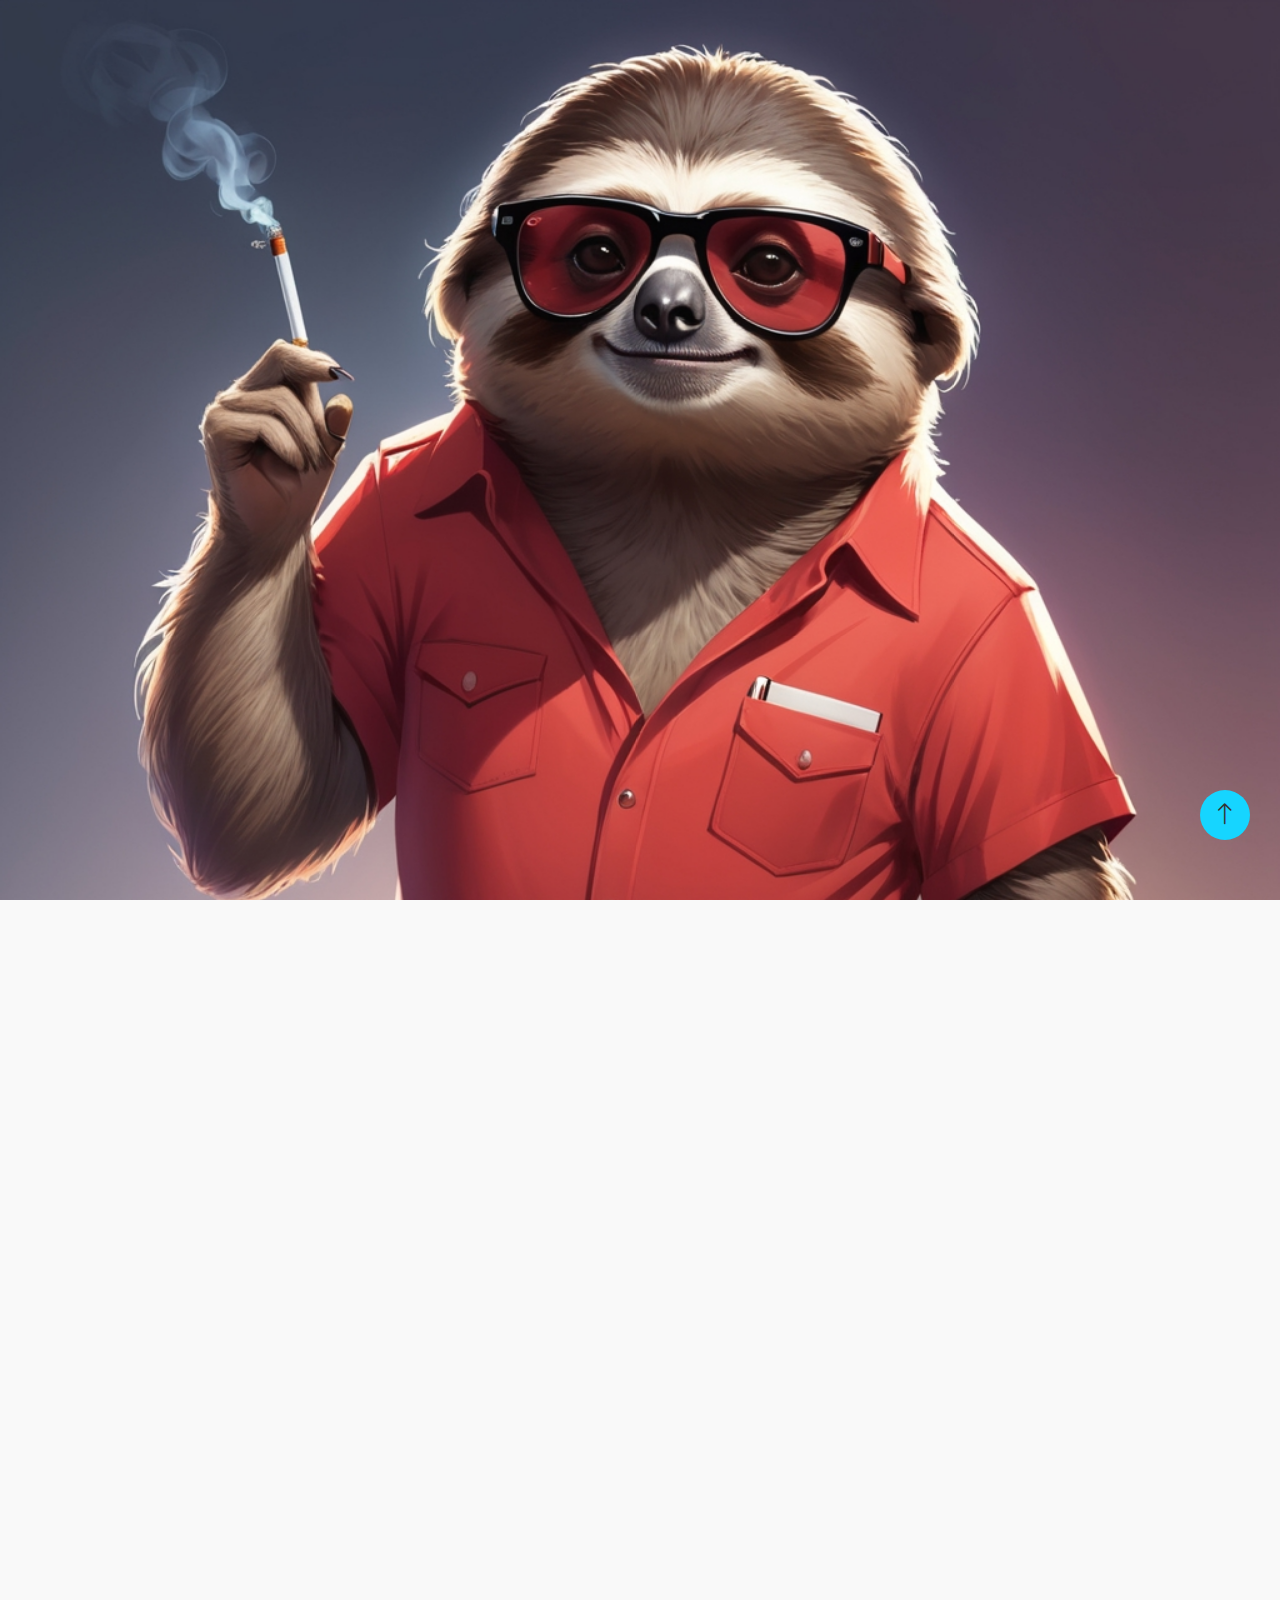
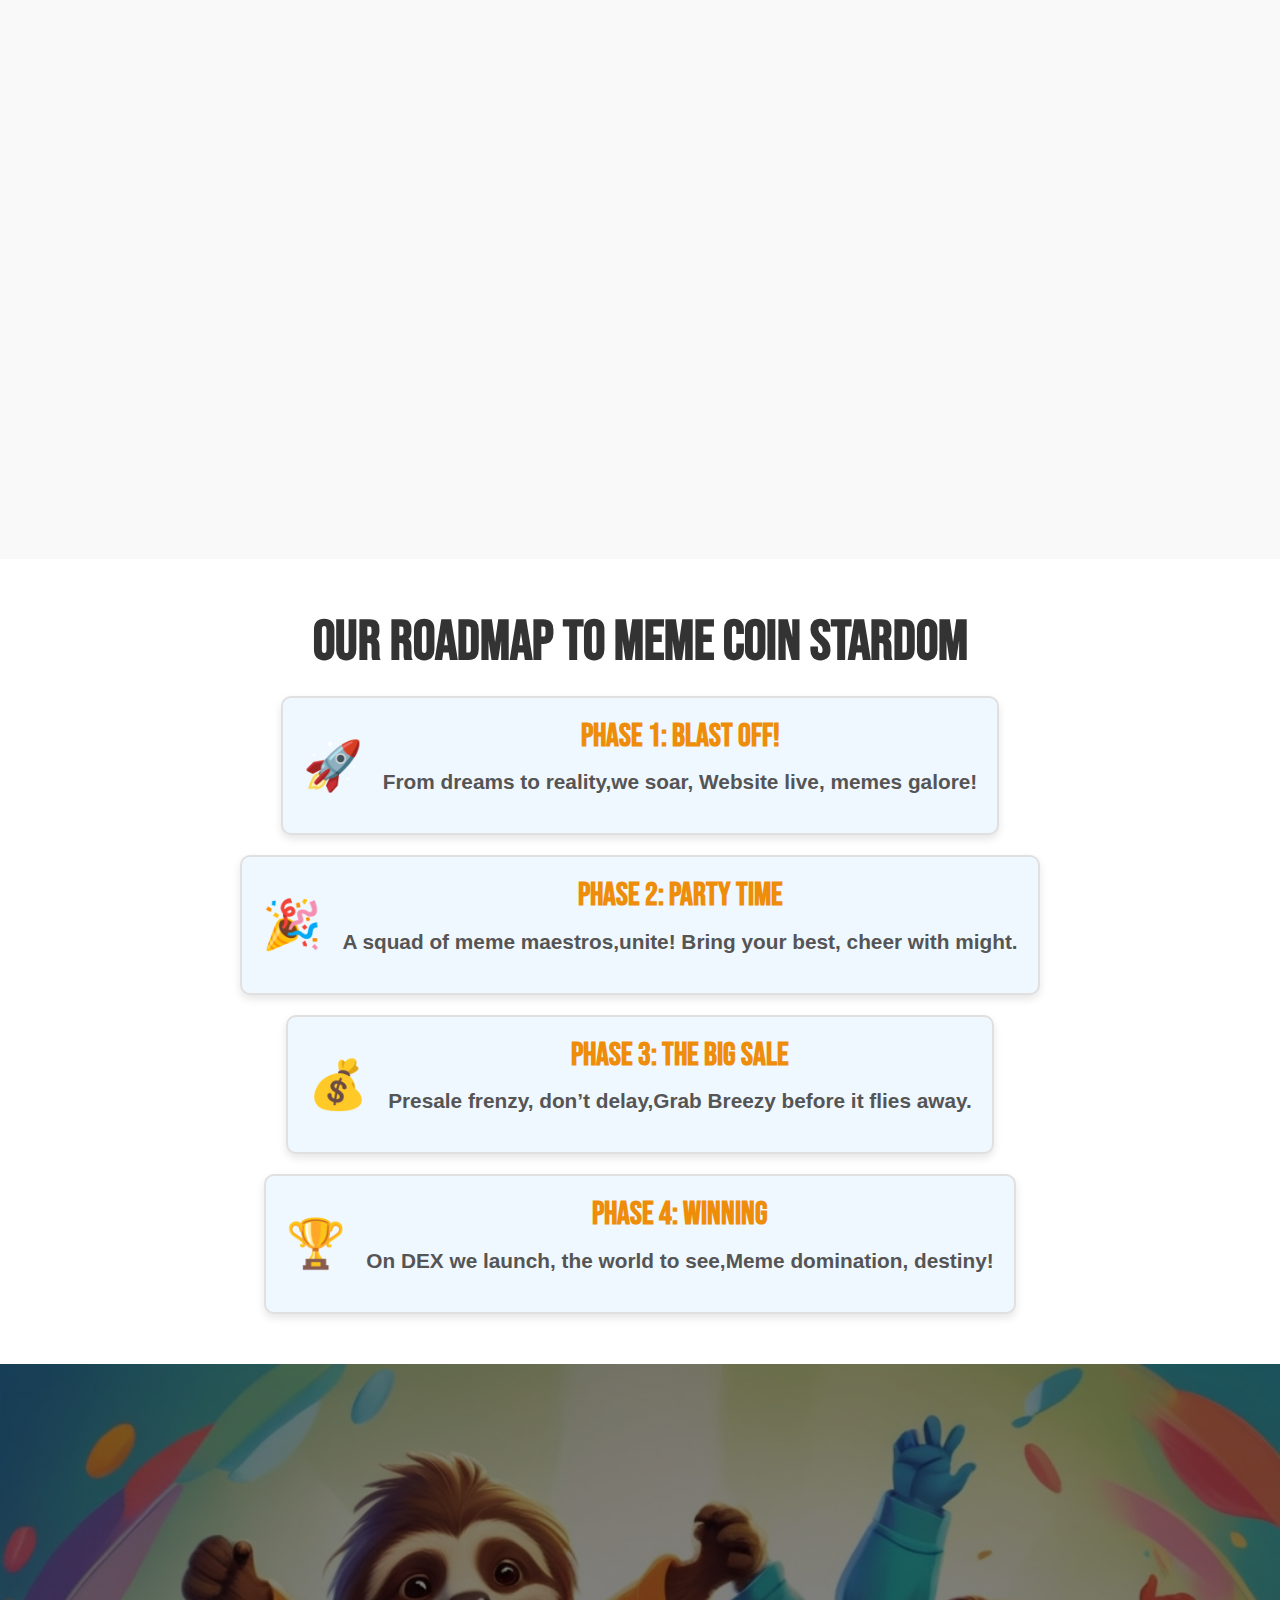
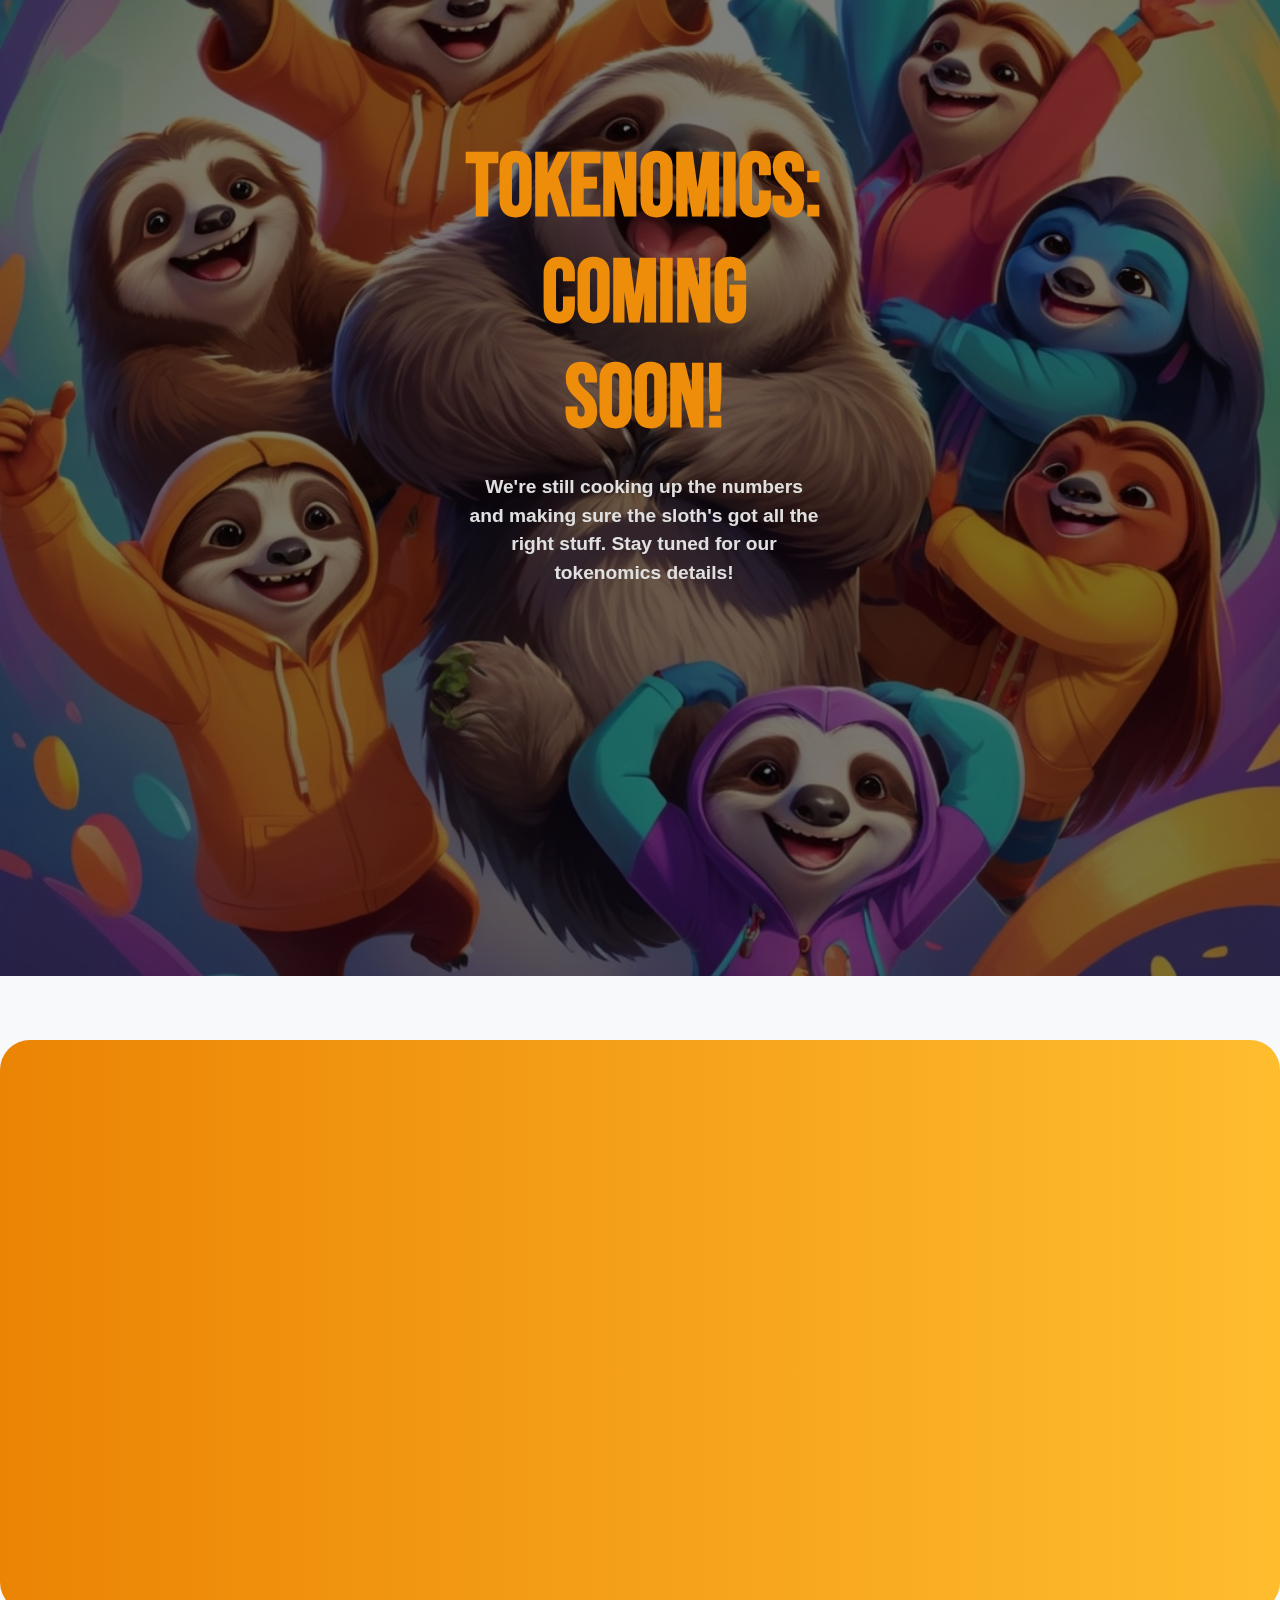
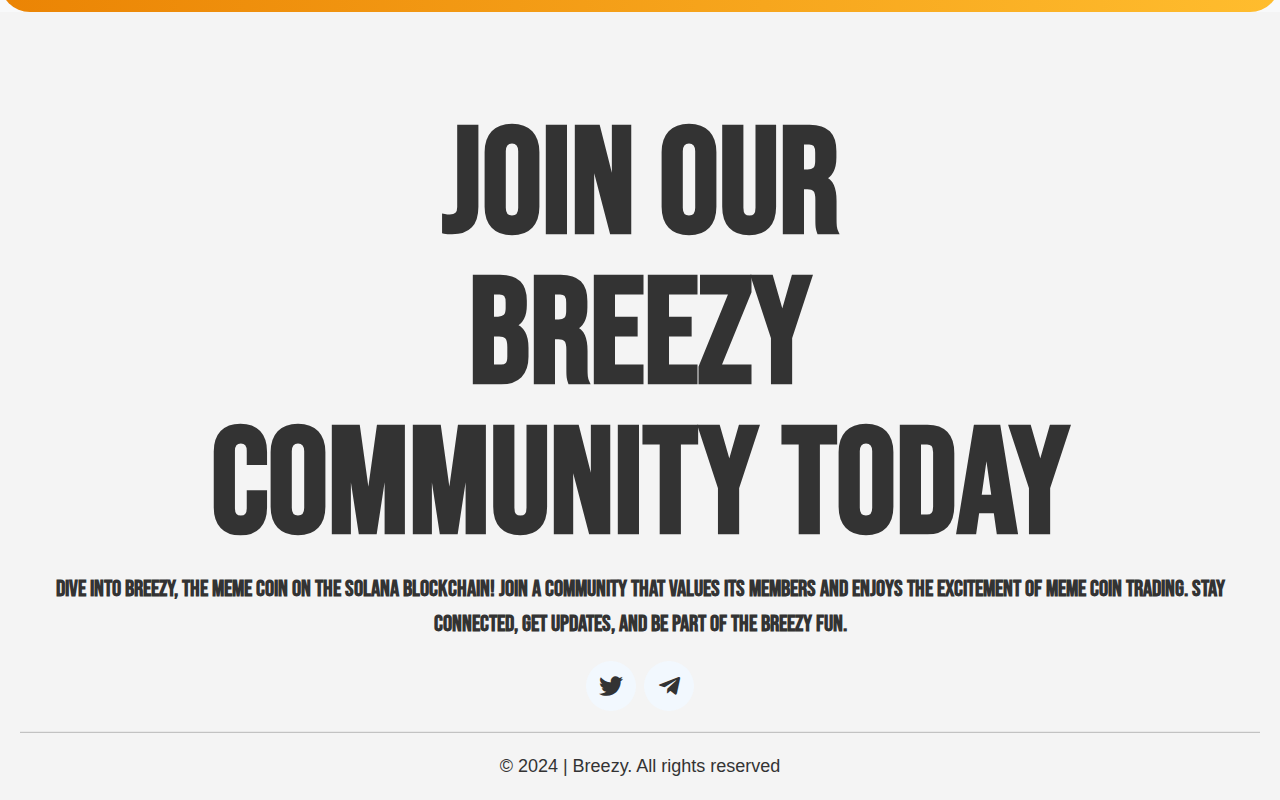
==== commit 47e86422: "todays changes" ====
--- a/index.html
+++ b/index.html
@@ -48,7 +48,6 @@
 <div class="intro">
     <h1 class="logo-header">
         <span class="logo-line">Bree</span><span class="logo-line">zy</span>
-
 </h1>
     
 
@@ -87,12 +86,12 @@
 
 
     <!-- Header Start -->
-    <div class="container-fluid hero-header bg-light py-5 mb-5">
-        <div class="container py-5">
+    <div class="container-fluid hero-header bg-light mb-5">
+        <div class="container ">
             <div class="row g-5 align-items-center">
                 <div class="col-lg-6">
                     <h1 class="display-4 mb-3 animated slideInDown">Meet Breezy – The Coolest Meme Coin Around!</h1>
-                    <p class="animated slideInDown">Dive into the fun with Breezy, the meme coin on Solana, featuring <br>our sassy sloth mascot</p>
+                    <p class="animated slideInDown">Dive into the fun with Breezy, the meme coin on Solana, featuring <br>our sassy sloth mascot.</p>
                 </div>
                 <div class="col-lg-6 animated fadeIn">
                     <img class="img-fluid animated pulse infinite" style="animation-duration: 3s;" src="img/Breezycoin.png"
@@ -259,28 +258,28 @@
                     <div class="roadmap-icon">🚀</div>
                     <div class="roadmap-content">
                         <h3>Phase 1: Blast Off!</h3>
-                        <p>Website launch and epic meme creation. We’re not just dreaming; we’re making it happen!</p>
+                        <p>From dreams to reality,we soar, Website live, memes galore!</p>
                     </div>
                 </div>
                 <div class="roadmap-item">
                     <div class="roadmap-icon">🎉</div>
                     <div class="roadmap-content">
                         <h3>Phase 2: Party Time</h3>
-                        <p>Building our squad of meme enthusiasts. Bring your best memes and your loudest cheers!</p>
+                        <p>A squad of meme maestros,unite! Bring your best, cheer with might.</p>
                     </div>
                 </div>
                 <div class="roadmap-item">
                     <div class="roadmap-icon">💰</div>
                     <div class="roadmap-content">
                         <h3>Phase 3: The Big Sale</h3>
-                        <p>Presale madness! Don’t miss your chance to grab Breezy before it’s the hottest thing around.</p>
+                        <p>Presale frenzy, don’t delay,Grab Breezy before it flies away.</p>
                     </div>
                 </div>
                 <div class="roadmap-item">
                     <div class="roadmap-icon">🏆</div>
                     <div class="roadmap-content">
                         <h3>Phase 4: Winning</h3>
-                        <p>Token launch on DEX and world domination (well, meme domination, but close enough).</p>
+                        <p>On DEX we launch, the world to see,Meme domination, destiny!</p>
                     </div>
                 </div>
             </div>
@@ -332,9 +331,9 @@
 </p>
 
                         <div class="h-100 d-lg-inline-flex align-items-center d-none">
-            <a class="btn-icon btn-square rounded-circle bg-light text-primary me-2" href=""><i
+            <a class="btn-icon btn-square rounded-circle bg-light text-primary me-2" href="https://x.com/breezycoinsol"><i
                     class="fab fa-twitter"></i></a>
-           <a class="btn-icon btn-square rounded-circle bg-light text-primary me-0" href="https://t.me/yourchannel" target="_blank">
+           <a class="btn-icon btn-square rounded-circle bg-light text-primary me-0" href="https://t.me/BreezyOfficialCommunity" target="_blank">
     <i class="fab fa-telegram-plane"></i></a>
         </div>
             </div>
--- a/css/style.css
+++ b/css/style.css
@@ -1,5 +1,7 @@
 /********** Template CSS **********/
 /********** Template CSS **********/
+
+
 :root {
     --primary: #16D5FF;
     --secondary: #999999;
@@ -14,6 +16,19 @@
 }
 
 
+/* Default styling for mobile and tablet devices */
+.container-fluid {
+    padding: 00px; /* Default padding for smaller screens */
+}
+
+/* Styling for desktop devices */
+@media (min-width: 992px) {
+    .container-fluid {
+        padding: 20px 120px; /* Padding for larger screens */
+    }
+}
+
+
 header {
 
     position: relative;
@@ -36,51 +51,62 @@
 
 /* Splash screen */
 
+/* Splash screen */
+
+.intro {
+  position: fixed;
+  z-index: 1;
+  left: 0;
+  top: 0;
+  width: 100%;
+  height: 100vh;
+  background: url("../img/breezypablo.jpg") no-repeat;
+  background-size: cover;
+  transition: 1s;
+}
+
+.logo-header {
+  position: absolute;
+  top: 40%;
+  left: 50%;
+  transform: translate(-50%, -50%);
+  color: #ffffff;
+}
+
+.logo-line {
+  position: relative;
+  display: inline-block;
+  bottom: -20px;
+  opacity: 0;
+  font-size: 100px; /* Default font size for desktop */
+}
+
+.logo-line.active {
+  bottom: 0;
+  opacity: 1;
+  transition: ease-in-out 0.5s;
+}
+
+.logo-line.fade {
+  bottom: 150px;
+  opacity: 0;
+  transition: ease-in-out 0.5s;
+}
+
+/* Responsive styles */
+@media only screen and (max-width: 1200px) {
   .intro {
-
-    position: fixed;
-    z-index: 1;
-    left: 0;
-    top: 0;
-    width: 100%;
-    height: 100vh;
-    background: url("../img/breezypablo.jpg") no-repeat;
-    background-size: cover;
-    transition: 1s;
+    background-position: center center;
   }
-
-
-  .logo-header{
-
-    position: absolute;
-    top: 40%;
-    left: 50%;
-    transform: translate(-50%, -50%);
-    color: #ffffff;
+}
+
+@media only screen and (max-width: 768px) {
+  .logo-line {
+    font-size: 60px; /* Responsive font size */
   }
-
-  .logo-line {
-
-    position: relative;
-    display: inline-block;
-    bottom: -20px;
-    opacity: 0;
-    font-size: 100px;
-  }
-
-  .logo-line.active{
-
-    bottom: 0;
-    opacity: 1;
-    transition: ease-in-out 0.5s;
-  }
-
-  .logo-line.fade{
-
-    bottom: 150px;
-    opacity: 0;
-    transition: ease-in-out 0.5s;
-  }
+}
+
+
 
 /*** Paragraphs ***/
 p {
@@ -772,13 +798,13 @@
 }
 
 .roadmap-content h3 {
-    font-size: 1.5em;
+    font-size: 2em;
     margin-bottom: 10px;
     color: #ee8d0a;
 }
 
 .roadmap-content p {
-    font-size: 1em;
+    font-size: 1.3em;
     color: #555;
 }
 
@@ -973,7 +999,7 @@
 }
 
 #breezy-story h1 {
-    font-size: 2.5rem;
+    font-size: 4.5rem;
     margin-bottom: 20px;
     font-family: 'Bebas Neue', sans-serif;
 }
@@ -992,30 +1018,212 @@
 }
 
 /* Responsive Styling */
+/* General reset for responsive design */
+* {
+    box-sizing: border-box;
+    margin: 0;
+    padding: 0;
+}
+
+html, body {
+    overflow-x: hidden; /* Prevent horizontal scrolling */
+}
+
+/* Ensure images are responsive */
+img {
+    max-width: 100%;
+    height: auto;
+}
+
+/* General styles for all small screens */
 @media (max-width: 768px) {
-    #breezy-story h1 {
-        font-size: 2rem;
-    }
-
-    .story-text {
-        font-size: 0.9rem;
-    }
-
-    .breezy-image {
-        width: 80%;
-    }
-}
-
-@media (max-width: 480px) {
-    #breezy-story h1 {
-        font-size: 1.75rem;
-    }
-
-    .story-text {
-        font-size: 0.8rem;
-    }
-
-    .breezy-image {
+    h1 {
+        font-size: 2rem; /* Adjust this value as needed */
+    }
+    h2 {
+        font-size: 1.8rem; /* Adjust this value as needed */
+    }
+    h3 {
+        font-size: 1.6rem; /* Adjust this value as needed */
+    }
+    .container, .content {
+        padding: 10px;
+        margin: 0 auto;
+    }
+}
+
+/* Specific adjustments for various devices */
+
+@media (max-width: 344px) and (max-height: 822px) { /* Galaxy Z Fold 5 */
+    h1 {
+        font-size: 1.8rem;
+    }
+    h2 {
+        font-size: 1.6rem;
+    }
+    h3 {
+        font-size: 1.4rem;
+    }
+    img {
+        max-width: 100%;
+        height: auto;
+    }
+    .container, .content {
         width: 100%;
-    }
-}
+        padding: 5px;
+    }
+}
+
+@media (max-width: 375px) and (max-height: 667px) { /* iPhone SE */
+    h1 {
+        font-size: 1.8rem;
+    }
+    h2 {
+        font-size: 1.6rem;
+    }
+    h3 {
+        font-size: 1.4rem;
+    }
+    img {
+        max-width: 100%;
+        height: auto;
+    }
+    .container, .content {
+        width: 100%;
+        padding: 5px;
+    }
+}
+
+@media (max-width: 414px) and (max-height: 896px) { /* iPhone XR */
+    h1 {
+        font-size: 1.9rem;
+    }
+    h2 {
+        font-size: 1.7rem;
+    }
+    h3 {
+        font-size: 1.5rem;
+    }
+    img {
+        max-width: 100%;
+        height: auto;
+    }
+    .container, .content {
+        width: 100%;
+        padding: 5px;
+    }
+}
+
+@media (max-width: 390px) and (max-height: 844px) { /* iPhone 12 Pro */
+    h1 {
+        font-size: 1.8rem;
+    }
+    h2 {
+        font-size: 1.6rem;
+    }
+    h3 {
+        font-size: 1.4rem;
+    }
+    img {
+        max-width: 100%;
+        height: auto;
+    }
+    .container, .content {
+        width: 100%;
+        padding: 5px;
+    }
+}
+
+@media (max-width: 430px) and (max-height: 932px) { /* iPhone 14 Pro Max */
+    h1 {
+        font-size: 1.9rem;
+    }
+    h2 {
+        font-size: 1.7rem;
+    }
+    h3 {
+        font-size: 1.5rem;
+    }
+    img {
+        max-width: 100%;
+        height: auto;
+    }
+    .container, .content {
+        width: 100%;
+        padding: 5px;
+    }
+}
+
+@media (max-width: 412px) and (max-height: 915px) { /* Pixel 7 */
+    h1 {
+        font-size: 1.8rem;
+    }
+    h2 {
+        font-size: 1.6rem;
+    }
+    h3 {
+        font-size: 1.4rem;
+    }
+    img {
+        max-width: 100%;
+        height: auto;
+    }
+    .container, .content {
+        width: 100%;
+        padding: 5px;
+    }
+}
+
+@media (max-width: 360px) and (max-height: 740px) { /* Samsung Galaxy S8+ */
+    h1 {
+        font-size: 1.7rem;
+    }
+    h2 {
+        font-size: 1.5rem;
+    }
+    h3 {
+        font-size: 1.3rem;
+    }
+    img {
+        max-width: 100%;
+        height: auto;
+    }
+    .container, .content {
+        width: 100%;
+        padding: 5px;
+    }
+}
+
+@media (max-width: 412px) and (max-height: 915px) { /* Samsung Galaxy S20 Ultra */
+    h1 {
+        font-size: 1.8rem;
+    }
+    h2 {
+        font-size: 1.6rem;
+    }
+    h3 {
+        font-size: 1.4rem;
+    }
+    img {
+        max-width: 100%;
+        height: auto;
+    }
+    .container, .content {
+        width: 100%;
+        padding: 5px;
+    }
+}
+
+/* Additional device specific queries can be added similarly */
+
+/* Prevent overflow issues */
+body {
+    overflow-x: hidden; /* Prevent horizontal scroll caused by overflowing content */
+}
+
+.container {
+    max-width: 100%; /* Ensure container does not exceed viewport width */
+}
+
+
+                  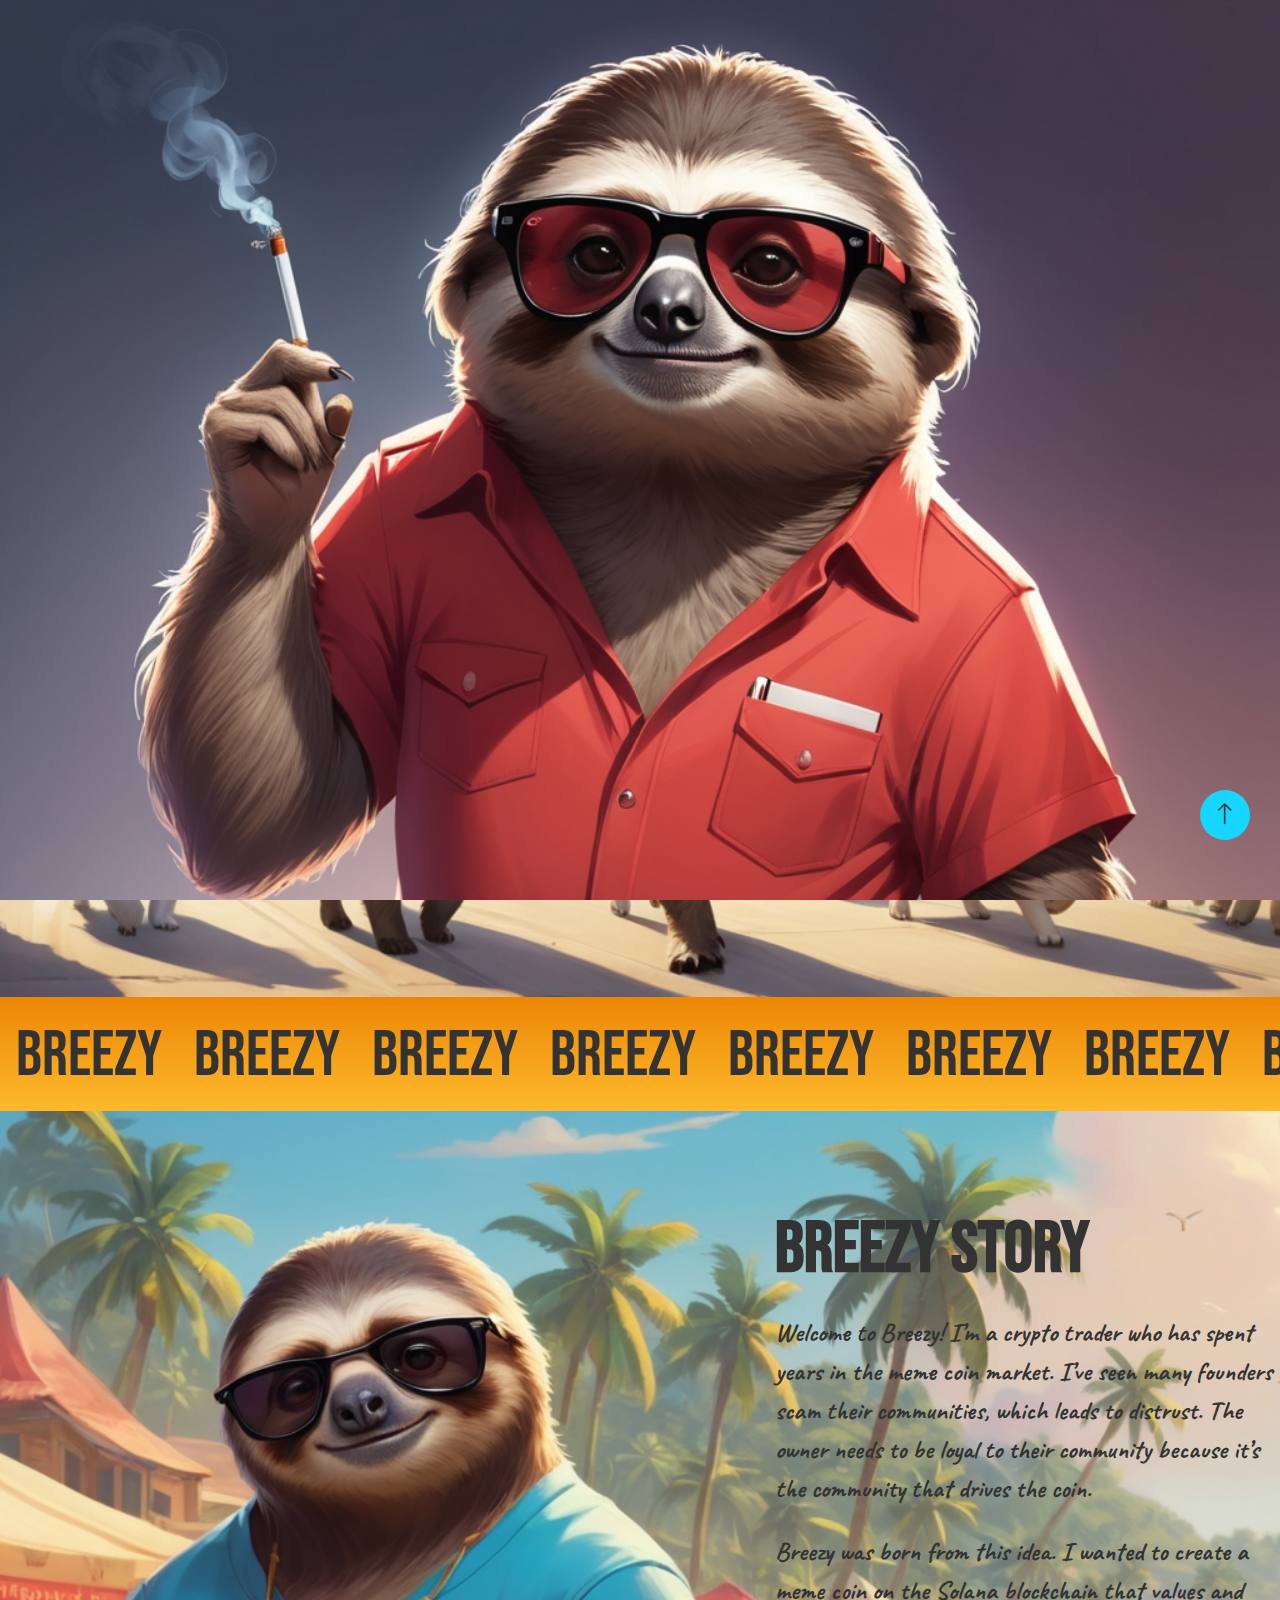
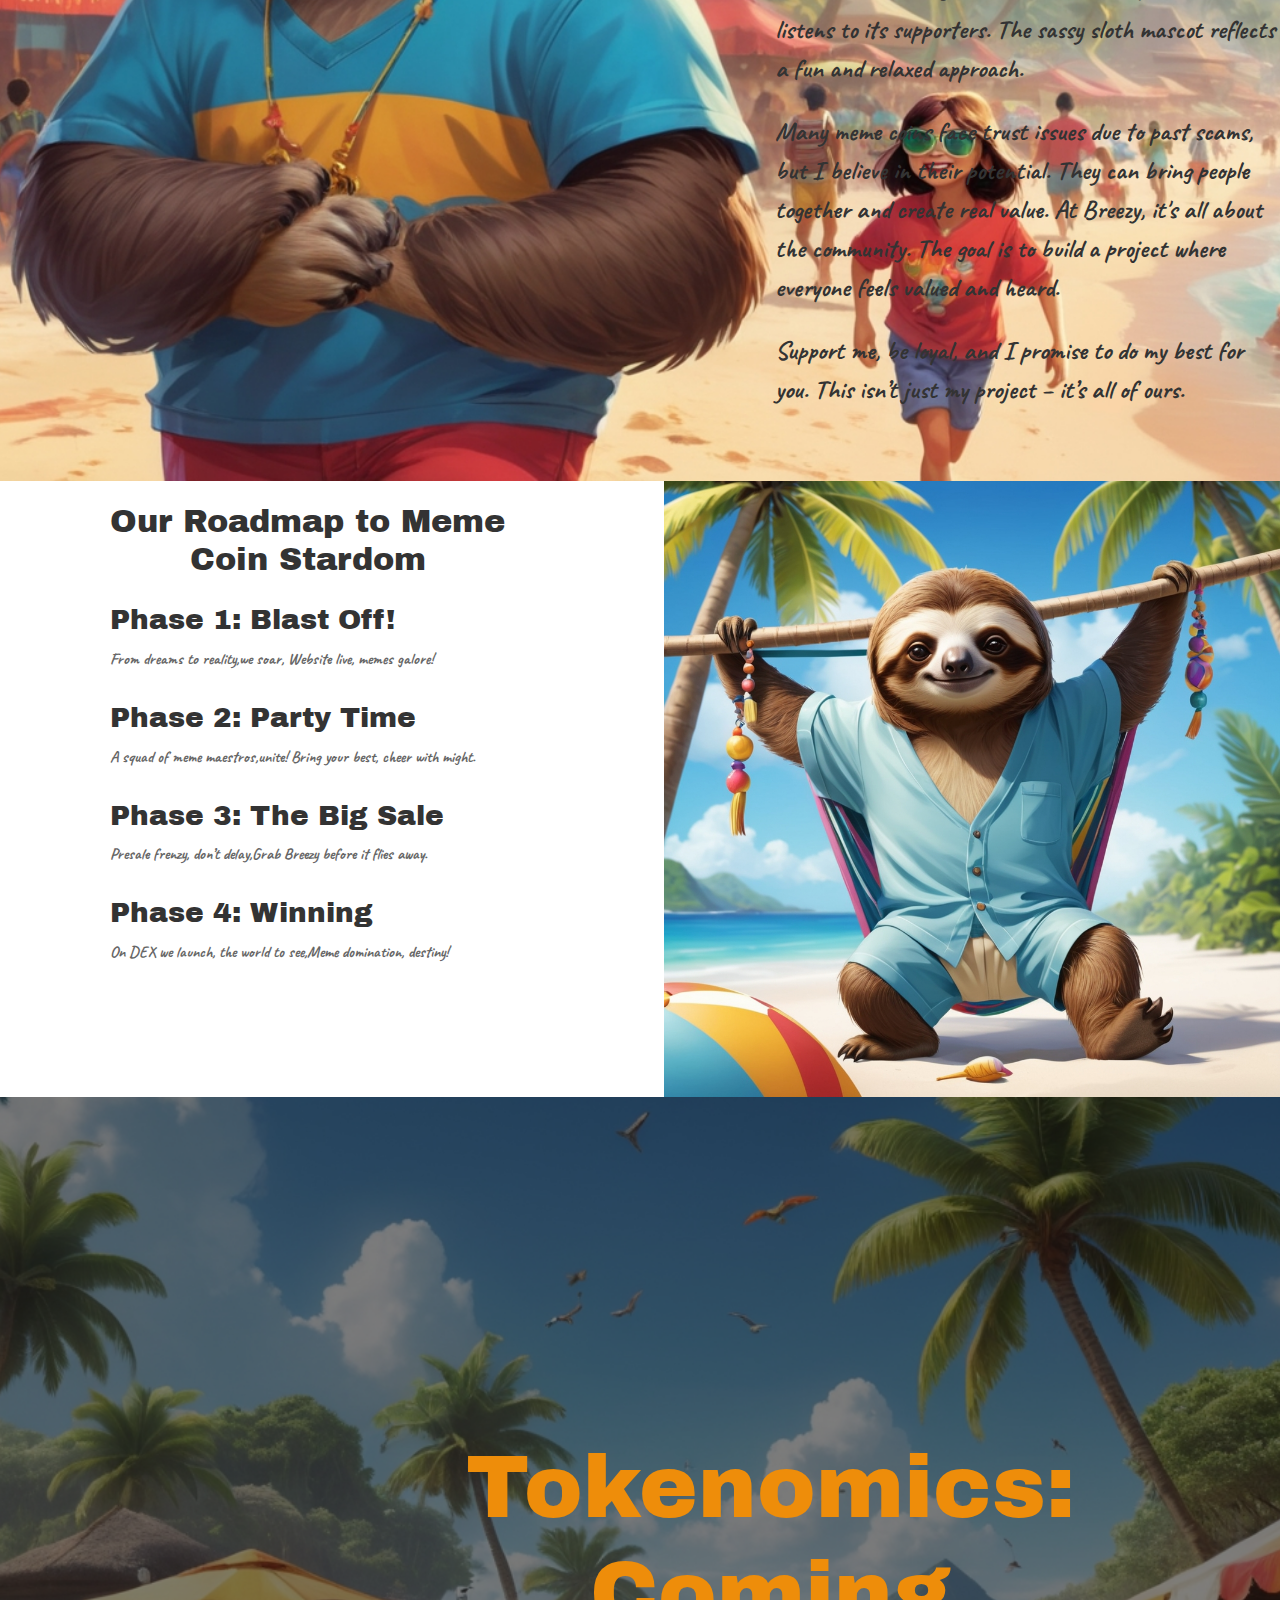
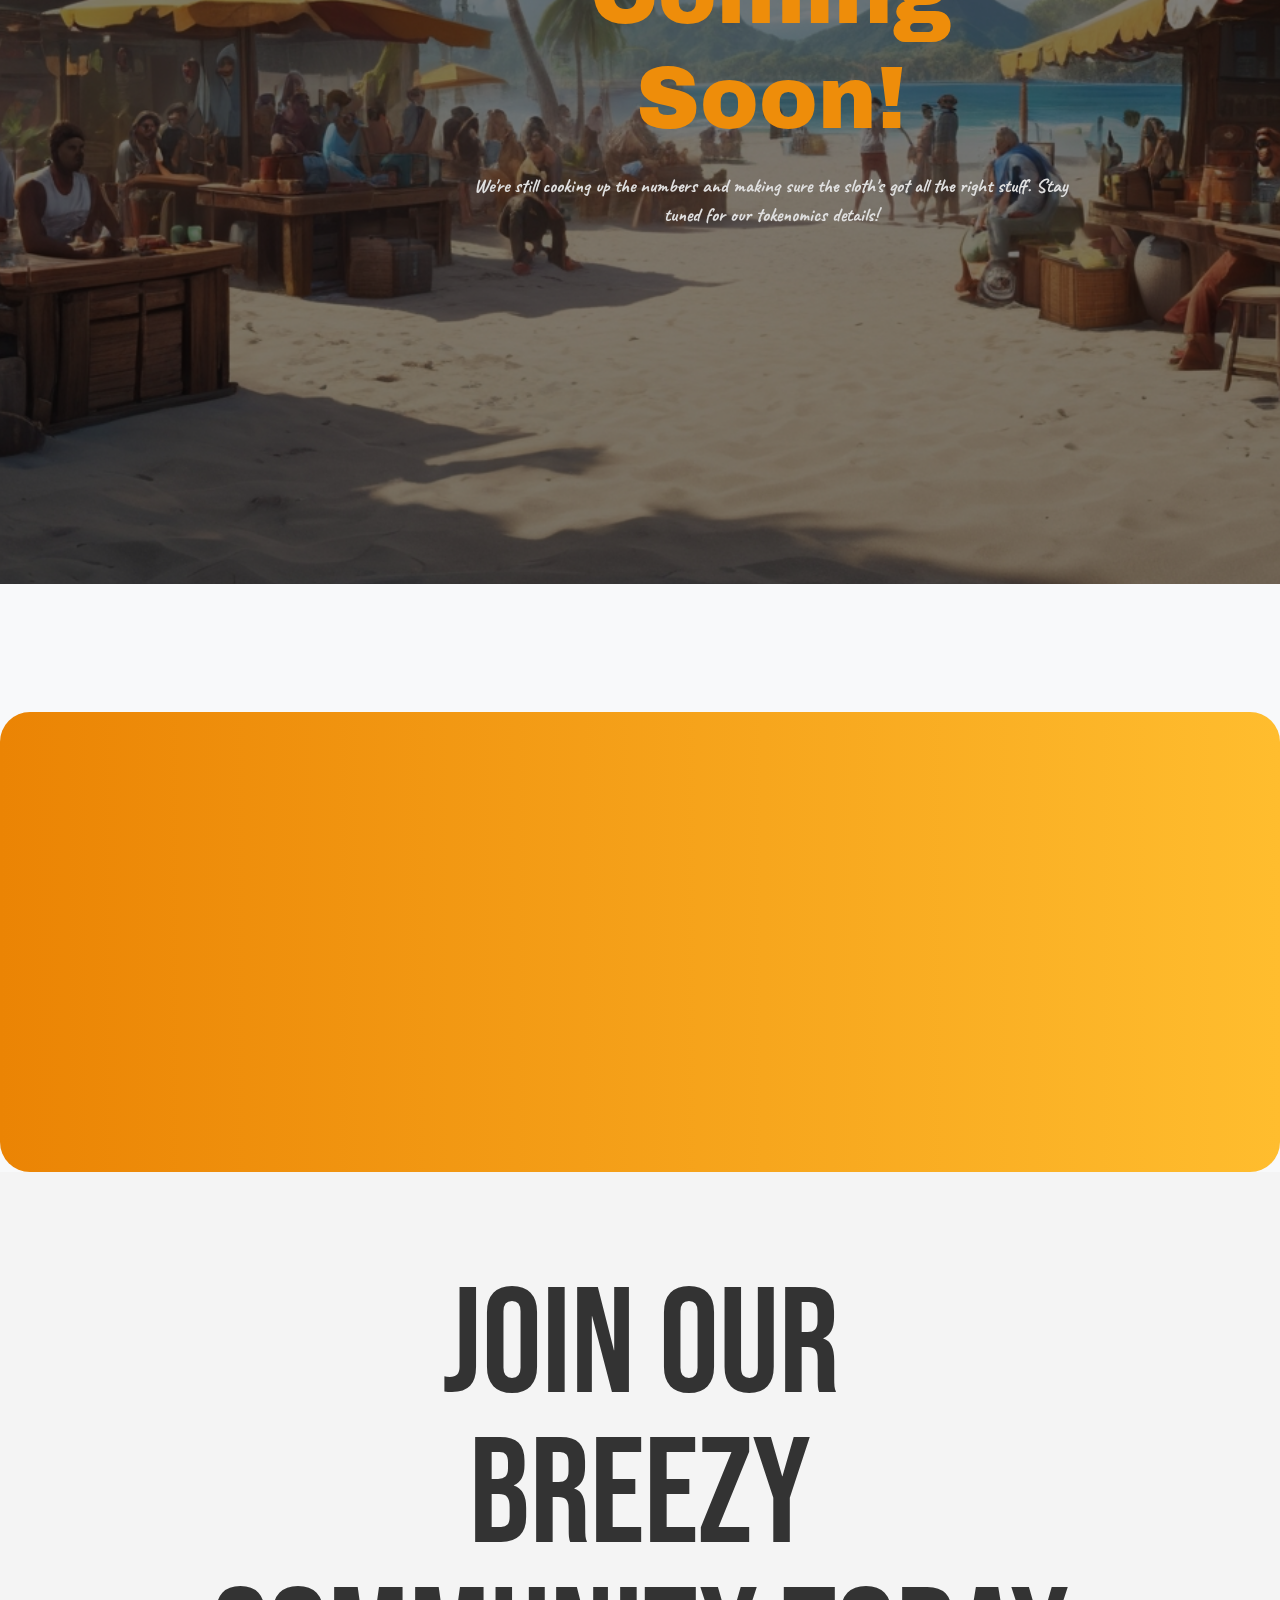
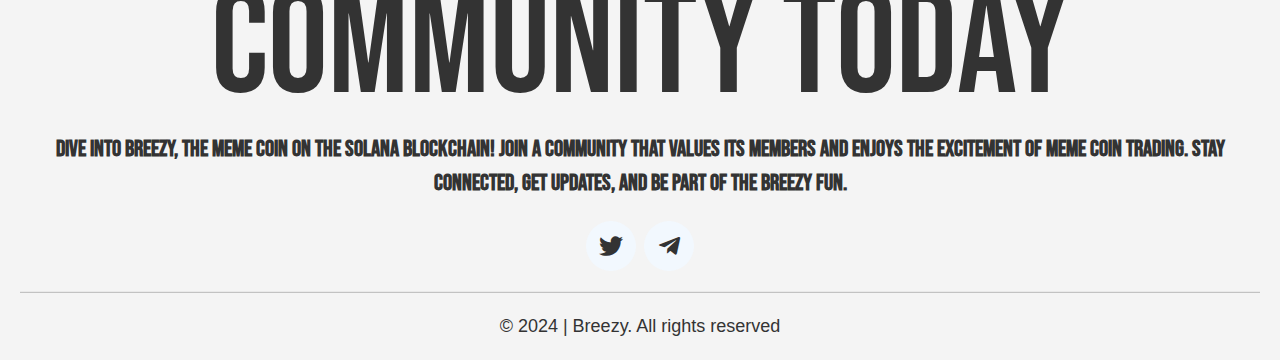
==== commit b762a7b2: "great update my sites" ====
--- a/index.html
+++ b/index.html
@@ -10,19 +10,18 @@
 our sassy sloth mascot">
 
     <!-- Favicon -->
-    <link rel="apple-touch-icon" sizes="180x180" href="fav/apple-touch-icon.png">
-    <link rel="icon" type="image/png" sizes="32x32" href="fav/favicon-32x32.png">
-    <link rel="icon" type="image/png" sizes="16x16" href="fav/favicon-16x16.png">
+    <link rel="apple-touch-icon" sizes="180x180" href="apple-touch-icon.png">
+    <link rel="icon" type="image/png" sizes="32x32" href="favicon-32x32.png">
+    <link rel="icon" type="image/png" sizes="16x16" href="favicon-16x16.png">
     <link rel="manifest" href="/site.webmanifest">
     <link rel="mask-icon" href="/safari-pinned-tab.svg" color="#5bbad5">
     <meta name="msapplication-TileColor" content="#da532c">
     <meta name="theme-color" content="#ffffff">
 
     <!-- Google Web Fonts -->
-    <link rel="preconnect" href="https://fonts.googleapis.com">
-    <link rel="preconnect" href="https://fonts.gstatic.com" crossorigin>
-    <link href="https://fonts.googleapis.com/css2?family=Open+Sans:wght@400;500&family=Roboto:wght@500;700&display=swap"
-        rel="stylesheet">
+   <link rel="preconnect" href="https://fonts.googleapis.com">
+<link rel="preconnect" href="https://fonts.gstatic.com" crossorigin>
+<link href="https://fonts.googleapis.com/css2?family=Archivo+Black&family=Caveat:wght@400..700&display=swap" rel="stylesheet">
 
     <!-- Icon Font Stylesheet -->
     <link href="https://cdnjs.cloudflare.com/ajax/libs/font-awesome/5.10.0/css/all.min.css" rel="stylesheet">
@@ -39,6 +38,36 @@
     <!-- Template Stylesheet -->
     <link href="css/style.css" rel="stylesheet">
     <link href="css/normalize.css" rel="stylesheet">
+    <style>
+          .container {
+            max-width: 800px; /* Adjust width as needed */
+        }
+        .step {
+            margin-bottom: 30px;
+            display: flex;
+            align-items: flex-start;
+            gap: 20px;
+        }
+        .step-content {
+            flex: 1;
+            text-align: left;
+        }
+        .step h3 {
+            margin-bottom: 10px;
+            font-size: 1.75rem; /* Increase font size */
+            color: #333; /* Dark color for better readability */
+        }
+        .step p {
+            margin: 0;
+            font-size: 1rem; /* Standard font size */
+            color: #666; /* Slightly lighter color for text */
+        }
+        .step img {
+            max-width: 100%;
+            height: auto;
+            border-radius: 8px;
+        }
+    </style>
 
 </head>
 
@@ -85,22 +114,20 @@
 
 
 
-    <!-- Header Start -->
-    <div class="container-fluid hero-header bg-light mb-5">
-        <div class="container ">
-            <div class="row g-5 align-items-center">
-                <div class="col-lg-6">
-                    <h1 class="display-4 mb-3 animated slideInDown">Meet Breezy – The Coolest Meme Coin Around!</h1>
-                    <p class="animated slideInDown">Dive into the fun with Breezy, the meme coin on Solana, featuring <br>our sassy sloth mascot.</p>
-                </div>
-                <div class="col-lg-6 animated fadeIn">
-                    <img class="img-fluid animated pulse infinite" style="animation-duration: 3s;" src="img/Breezycoin.png"
-                        alt="">
-                </div>
-            </div>
-        </div>
-    </div>
-    <!-- Header End -->
+   <!-- Header section Start -->
+<div class="container-fluid hero-header" style="background-image: url('img/sass.jpg'); background-size: cover; background-position: center; background-repeat: no-repeat; padding: 7%; margin-bottom: -6em; position: relative; top: -75px;">
+    <div class=" ">
+        <div class="row g-5">
+            <div class="col-lg-6">
+                <h1 class="display-4 mb-3 animated slideInDown">Meet Breezy – The Coolest Meme Coin Around!</h1>
+                <p class="animated slideInDown">Dive into the fun with Breezy, the meme coin on Solana, featuring <br>our sassy sloth mascot.</p>
+            </div>
+            
+        </div>
+    </div>
+</div>
+<!-- Header Section End -->
+
 
 <!-- Loop Animation Start -->
 <div class="loop-section py-3 my-3">
@@ -225,11 +252,14 @@
 
 
 <!-- Breezy Story -->
-<div class="container-xxl py-5" id="breezy-story" >
-    <div class="container" >
-        <div class="row g-5 align-items-center">
-            <div class="col-lg-12 text-center wow fadeInUp" data-wow-delay="0.1s">
-                <h1 class="display-6">Breezy Story</h1>
+<div class="breezybg" style="background-image: url('img/party.jpg'); background-size: cover; background-position: center; background-repeat: no-repeat; margin-top: -2%;">
+    <div class="container-xxl py-5" id="breezy-story">
+    <div class="">
+        <div class="row g-5">
+            <div class="col-lg-7 wow fadeInUp" data-wow-delay="0.1s">
+            </div>
+             <div class="col-lg-5">
+                    <h1 class="display-6">Breezy Story</h1>
                 <p style="text-align: left; margin: 0 0 1.5rem 0;">
                     Welcome to Breezy! I’m a crypto trader who has spent years in the meme coin market. I’ve seen many founders scam their communities, which leads to distrust. The owner needs to be loyal to their community because it’s the community that drives the coin.
                 </p>
@@ -242,49 +272,57 @@
                 <p style="text-align: left; margin: 0 0 1.5rem 0;">
                     Support me, be loyal, and I promise to do my best for you. This isn’t just my project – it’s all of ours.
                 </p>
-                <img class="img-fluid my-4" src="img/Breezyimage.png" alt="" style="width: 60%; height: auto;">
-            </div>
-        </div>
-    </div>
+                </div>
+        </div>
+    </div>
+</div>
 </div>
 <!-- Breezy Story -->
 
 
-   <section id="roadmap">
-        <div class="container">
-            <h2>Our Roadmap to Meme Coin Stardom</h2>
-            <div class="roadmap-timeline">
-                <div class="roadmap-item">
-                    <div class="roadmap-icon">🚀</div>
-                    <div class="roadmap-content">
-                        <h3>Phase 1: Blast Off!</h3>
-                        <p>From dreams to reality,we soar, Website live, memes galore!</p>
-                    </div>
-                </div>
-                <div class="roadmap-item">
-                    <div class="roadmap-icon">🎉</div>
-                    <div class="roadmap-content">
-                        <h3>Phase 2: Party Time</h3>
-                        <p>A squad of meme maestros,unite! Bring your best, cheer with might.</p>
-                    </div>
-                </div>
-                <div class="roadmap-item">
-                    <div class="roadmap-icon">💰</div>
-                    <div class="roadmap-content">
-                        <h3>Phase 3: The Big Sale</h3>
-                        <p>Presale frenzy, don’t delay,Grab Breezy before it flies away.</p>
-                    </div>
-                </div>
-                <div class="roadmap-item">
-                    <div class="roadmap-icon">🏆</div>
-                    <div class="roadmap-content">
-                        <h3>Phase 4: Winning</h3>
-                        <p>On DEX we launch, the world to see,Meme domination, destiny!</p>
-                    </div>
-                </div>
-            </div>
-        </div>
-    </section>
+
+
+<section id="roadmap">
+    <div class="row g-5" style="margin-top: -98px; margin-bottom: -50px;">
+        <div class="col-lg-6">
+              <div class="container">
+        <h1 class="text-left mb-4">Our Roadmap to Meme Coin Stardom</h1>
+        <div class="step">
+            <div class="step-content">
+                <h3>Phase 1: Blast Off!</h3>
+                <p>From dreams to reality,we soar, Website live, memes galore!</p>
+            </div>
+            <!-- Optional: Add an image here if needed -->
+        </div>
+        <div class="step">
+            <div class="step-content">
+                <h3>Phase 2: Party Time</h3>
+                <p>A squad of meme maestros,unite! Bring your best, cheer with might.</p>
+            </div>
+            <!-- Optional: Add an image here if needed -->
+        </div>
+        <div class="step">
+            <div class="step-content">
+                <h3>Phase 3: The Big Sale</h3>
+                <p>Presale frenzy, don’t delay,Grab Breezy before it flies away.</p>
+            </div>
+            <!-- Optional: Add an image here if needed -->
+        </div>
+        <div class="step">
+            <div class="step-content">
+                <h3>Phase 4: Winning</h3>
+                <p>On DEX we launch, the world to see,Meme domination, destiny!</p>
+            </div>
+            <!-- Optional: Add an image here if needed -->
+        </div>
+    </div>
+        </div>
+        <div class="col-lg-6">
+            <img src="img/dance.jpg">
+        </div>
+    </div>
+</section>
+
 
     <!-- Tokonomics -->
          <section id="breezy-tokenomics">
@@ -305,7 +343,7 @@
         <div class="row g-5 align-items-center">
             <div class="col-lg-6 wow fadeInUp" data-wow-delay="0.1s">
                 <div class="h-100">
-                    <h1 class="display-6">WE WANT YOUR IDEAS</h1>
+                    <h2 class="display-6">WE WANT YOUR IDEAS</h2>
                     <p>Our success comes from our amazing community. Building Breezy together makes it special. If you have any suggestions or ideas, please fill out the form below. We'd love to hear from you!</p>
                     <!-- <a class="btn btn-primary" href="#">Fill Out Form</a> -->
                 </div>
@@ -333,7 +371,7 @@
                         <div class="h-100 d-lg-inline-flex align-items-center d-none">
             <a class="btn-icon btn-square rounded-circle bg-light text-primary me-2" href="https://x.com/breezycoinsol"><i
                     class="fab fa-twitter"></i></a>
-           <a class="btn-icon btn-square rounded-circle bg-light text-primary me-0" href="https://t.me/BreezyOfficialCommunity" target="_blank">
+           <a class="btn-icon btn-square rounded-circle bg-light text-primary me-0" href="https://t.me/yourchannel" target="_blank">
     <i class="fab fa-telegram-plane"></i></a>
         </div>
             </div>
--- a/css/style.css
+++ b/css/style.css
@@ -63,6 +63,7 @@
   background: url("../img/breezypablo.jpg") no-repeat;
   background-size: cover;
   transition: 1s;
+  z-index: 2;
 }
 
 .logo-header {
@@ -110,8 +111,8 @@
 
 /*** Paragraphs ***/
 p {
-    font-family: 'antic', sans-serif;
-    font-size: 20px; /* Adjust this size as needed */
+    font-family: "Caveat", cursive;
+    font-size: 26px; /* Adjust this size as needed */
     color: #333333; /* This is the correct color */
     font-weight: 800;
 }
@@ -129,18 +130,25 @@
 .h4,
 .h5,
 .h6 {
-    font-family: 'Bebas Neue', sans-serif;
-    font-weight: 800 !important;
+     font-family: "Archivo Black", sans-serif;
+  font-weight: 400;
+  font-style: normal;
     color: var(--heading-color); /* Apply color to all headings */
 }
 
-/*** Hero Header, Breezy Story, Service Starts, and About Start Headings ***/
+/*** Hero Header, Breezy Story, Headings ***/
 .hero-header h1,
-.breezy-story h1,
-.service-starts h1,
-.about-start h1 {
+.breezy-story h1, {
     font-size: 85px !important;
 }
+
+/*div .hero-header {
+    background: url('img/breezybackground.jpg') no-repeat !important;
+    background-size: cover;
+}*/
+
+
+
 
 /*** Navbar ***/
 
@@ -164,14 +172,9 @@
 .navbar {
     background-color: transparent !important; /* Ensure transparency */
     box-shadow: none; /* Remove any shadow if present */
-}
-
-/* Ensure sticky positioning */
-.navbar.sticky-top {
-    position: sticky;
-    top: 0;
-    z-index: 1000; /* Optional: to ensure the navbar stays on top of other elements */
-}
+    z-index: 1;
+}
+
 
 
 
@@ -300,8 +303,15 @@
 }
 
 .hero-header h1 {
-    font-size: 85px !important;
-}
+    font-size: 85px !important; /* Default font size for desktop */
+}
+
+@media (max-width: 768px) { /* Adjust the max-width value according to your design breakpoints */
+    .hero-header h1 {
+        font-size: 60px !important; /* Font size for mobile devices */
+    }
+}
+
 
 .hero-header .breadcrumb-item+.breadcrumb-item::before {
     color: var(--secondary);
@@ -386,6 +396,7 @@
 
 #breezy-ideas {
     overflow: hidden;
+    margin-top: 10%;
 }
 
 
@@ -826,9 +837,8 @@
 
 #breezy-tokenomics {
     position: relative;
-    background: url('../img/breezycom.jpg') no-repeat center top;
+    background: url('../img/beach.jpg') no-repeat center top;
     background-size: cover;
-    padding: 34px 0;
     text-align: center;
     color: #fff;
     margin-bottom: 5%;
@@ -864,16 +874,29 @@
 }
 
 
+/* Default styles for desktop */
 .content h2 {
-    font-size: 5.5em;
+    font-size: 5.5rem;
     margin-bottom: 20px;
     color: #ee8d0a; /* Bright yellow to stand out */
 }
 
 .container-tok p {
-    font-size: 1.2em;
+    font-size: 1.2rem;
     color: #e0e0e0;
 }
+
+/* Mobile styles */
+@media (max-width: 768px) { /* Adjust the max-width value according to your design breakpoints */
+    .content h2 {
+        font-size: 4rem; /* Font size for mobile devices */
+    }
+
+    .container-tok p {
+        font-size: 1rem; /* Font size for mobile devices */
+    }
+}
+
 
 @keyframes bounce {
     0%, 20%, 50%, 80%, 100% {
@@ -995,7 +1018,6 @@
 /* General Styling */
 #breezy-story {
     padding: 50px 0;
-    background-color: #f9f9f9;
 }
 
 #breezy-story h1 {
@@ -1226,4 +1248,15 @@
 }
 
 
-                  +                  
+/* Add this to your stylesheet */
+.navbar.navbar-transparent {
+    background-color: transparent !important; /* Make the background transparent */
+    box-shadow: none !important; /* Remove any shadow */
+    border: none !important; /* Remove borders if any */
+}
+
+.navbar.navbar-transparent .navbar-brand,
+.navbar.navbar-transparent .navbar-nav .nav-link {
+    color: #fff !important; /* Optional: Adjust text color for visibility */
+}
